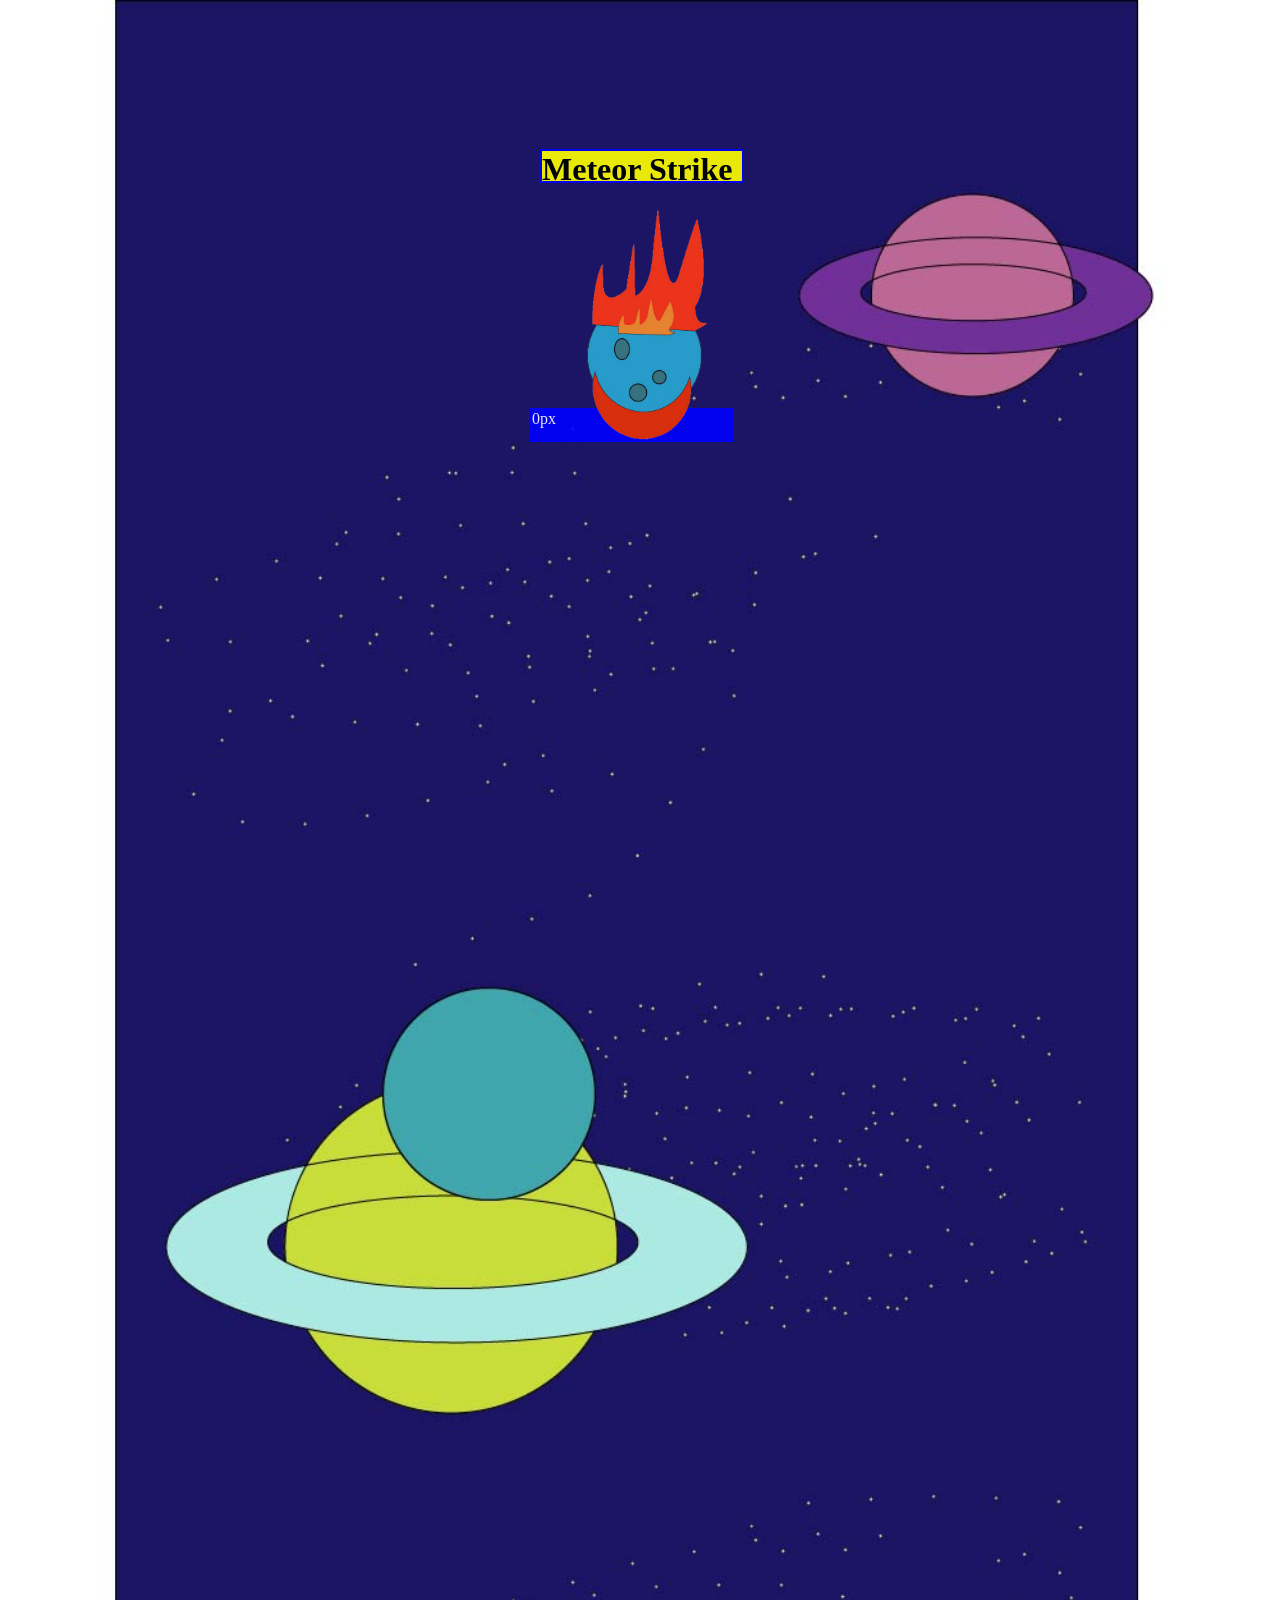
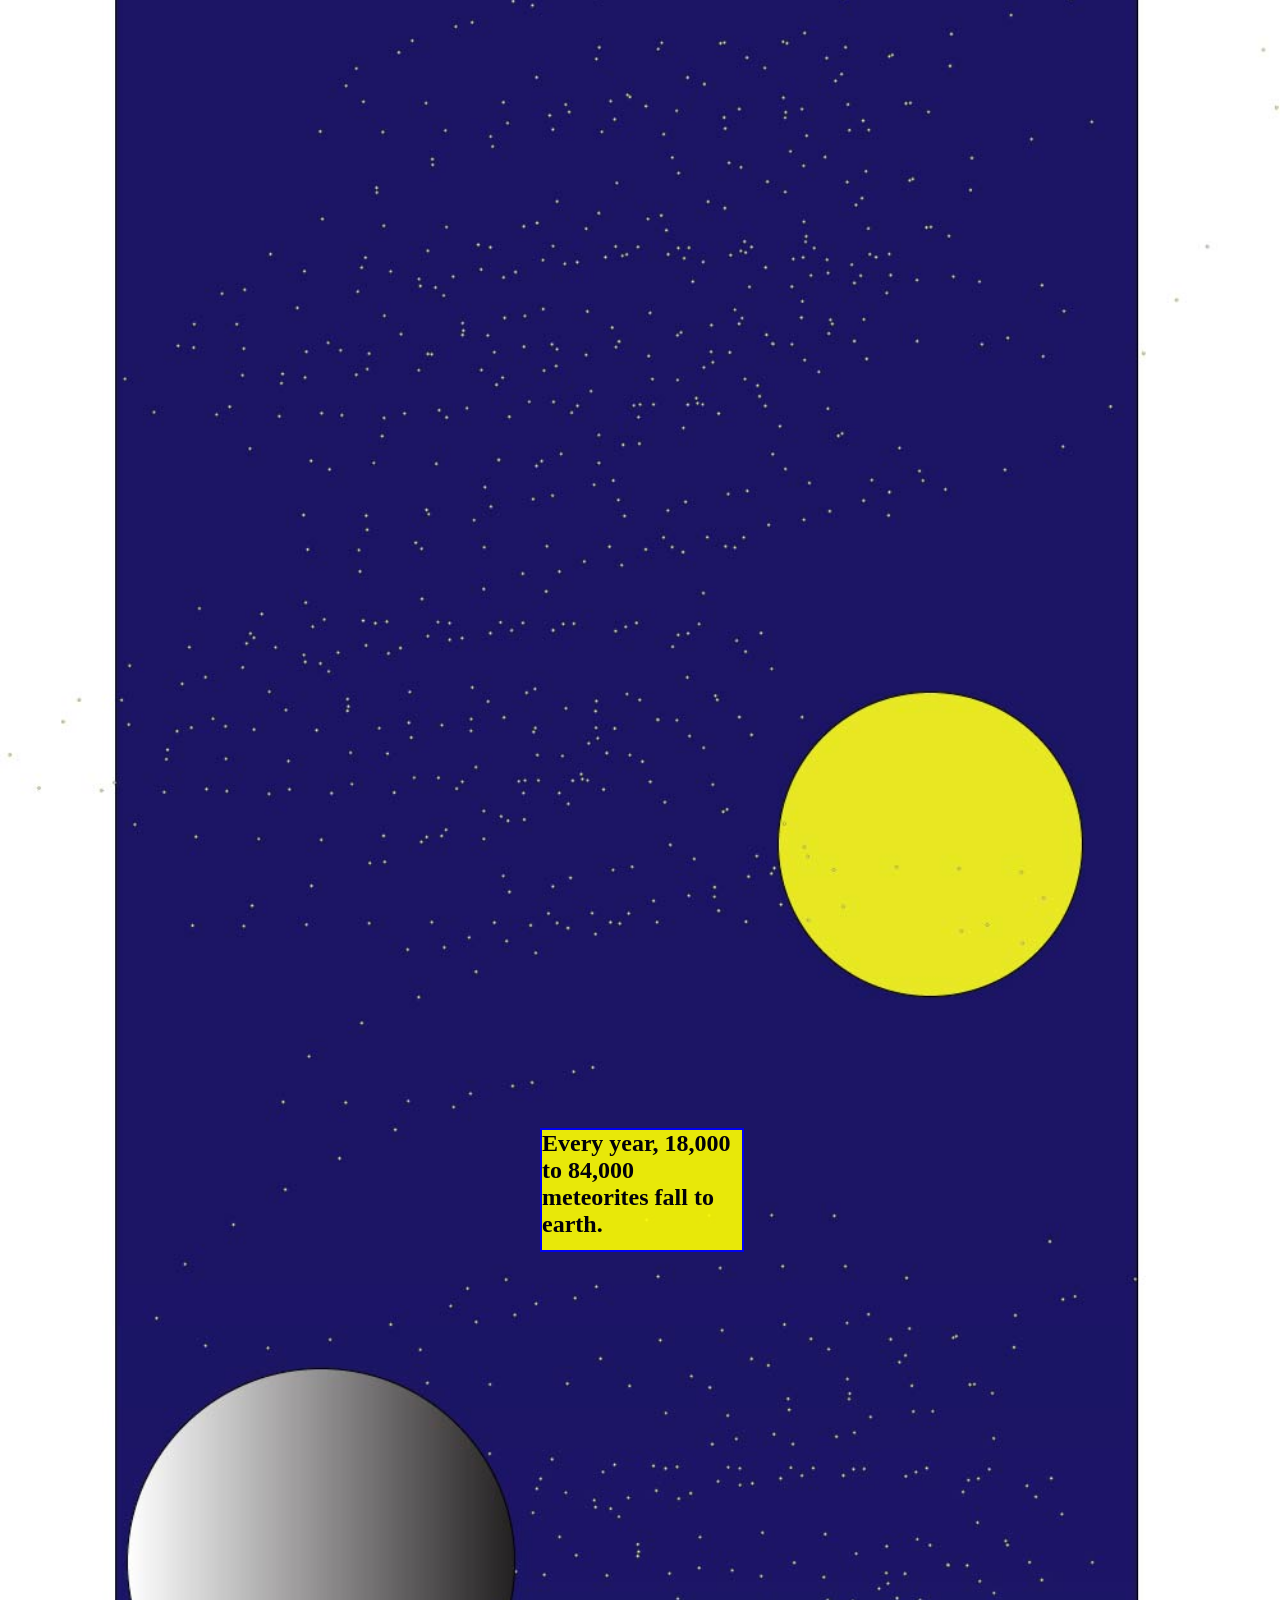
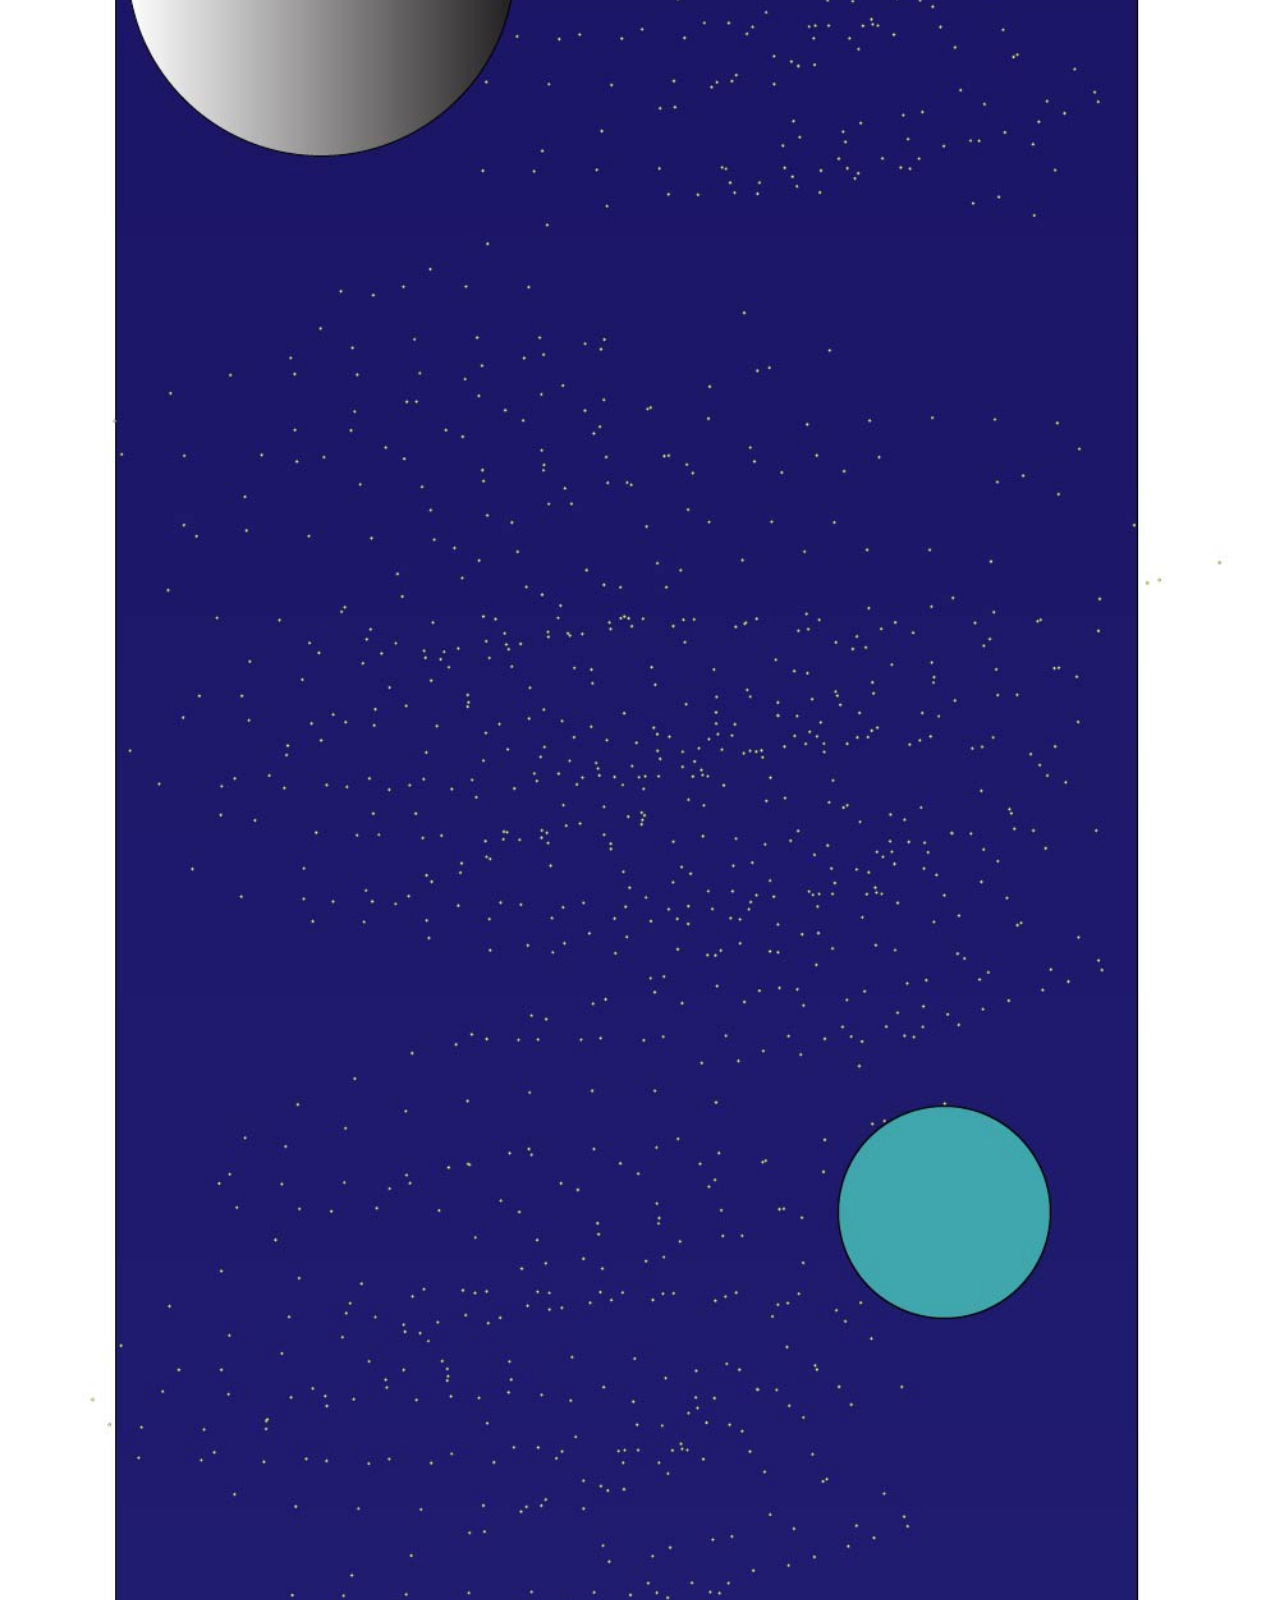
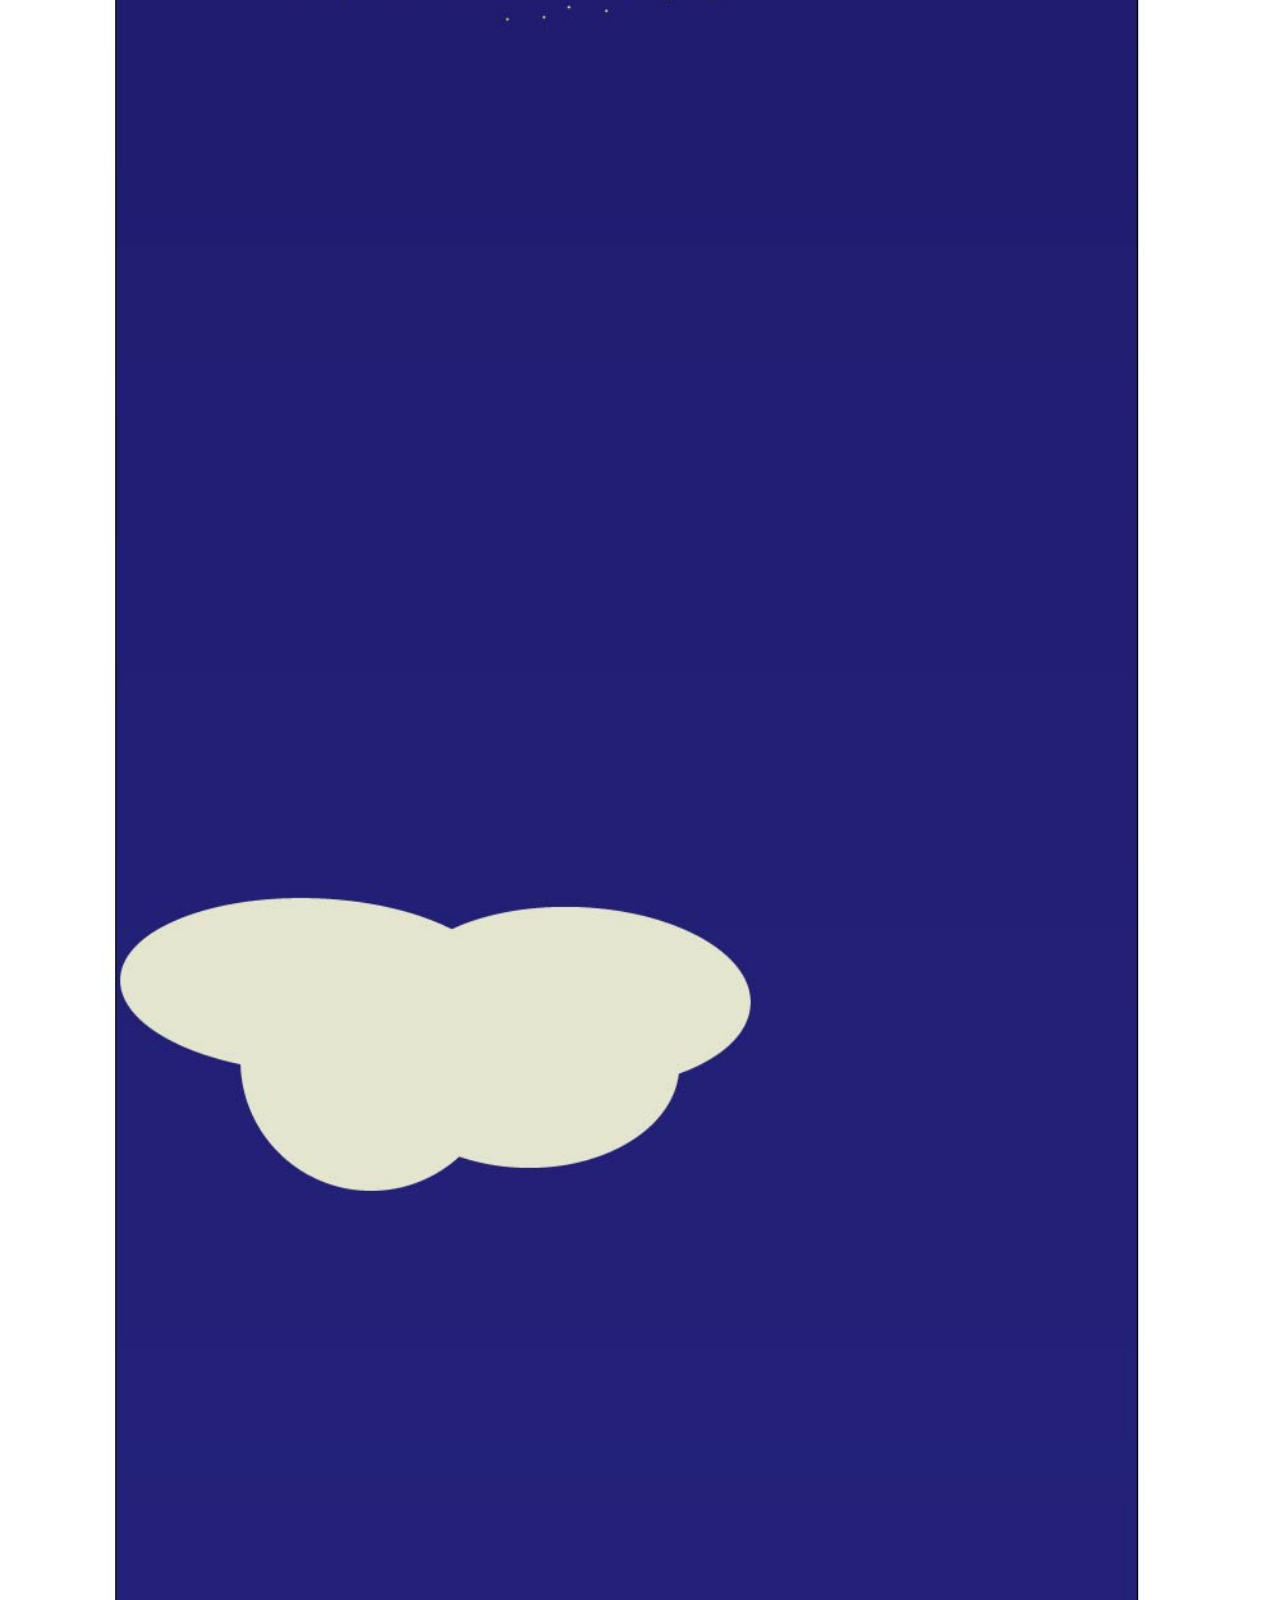
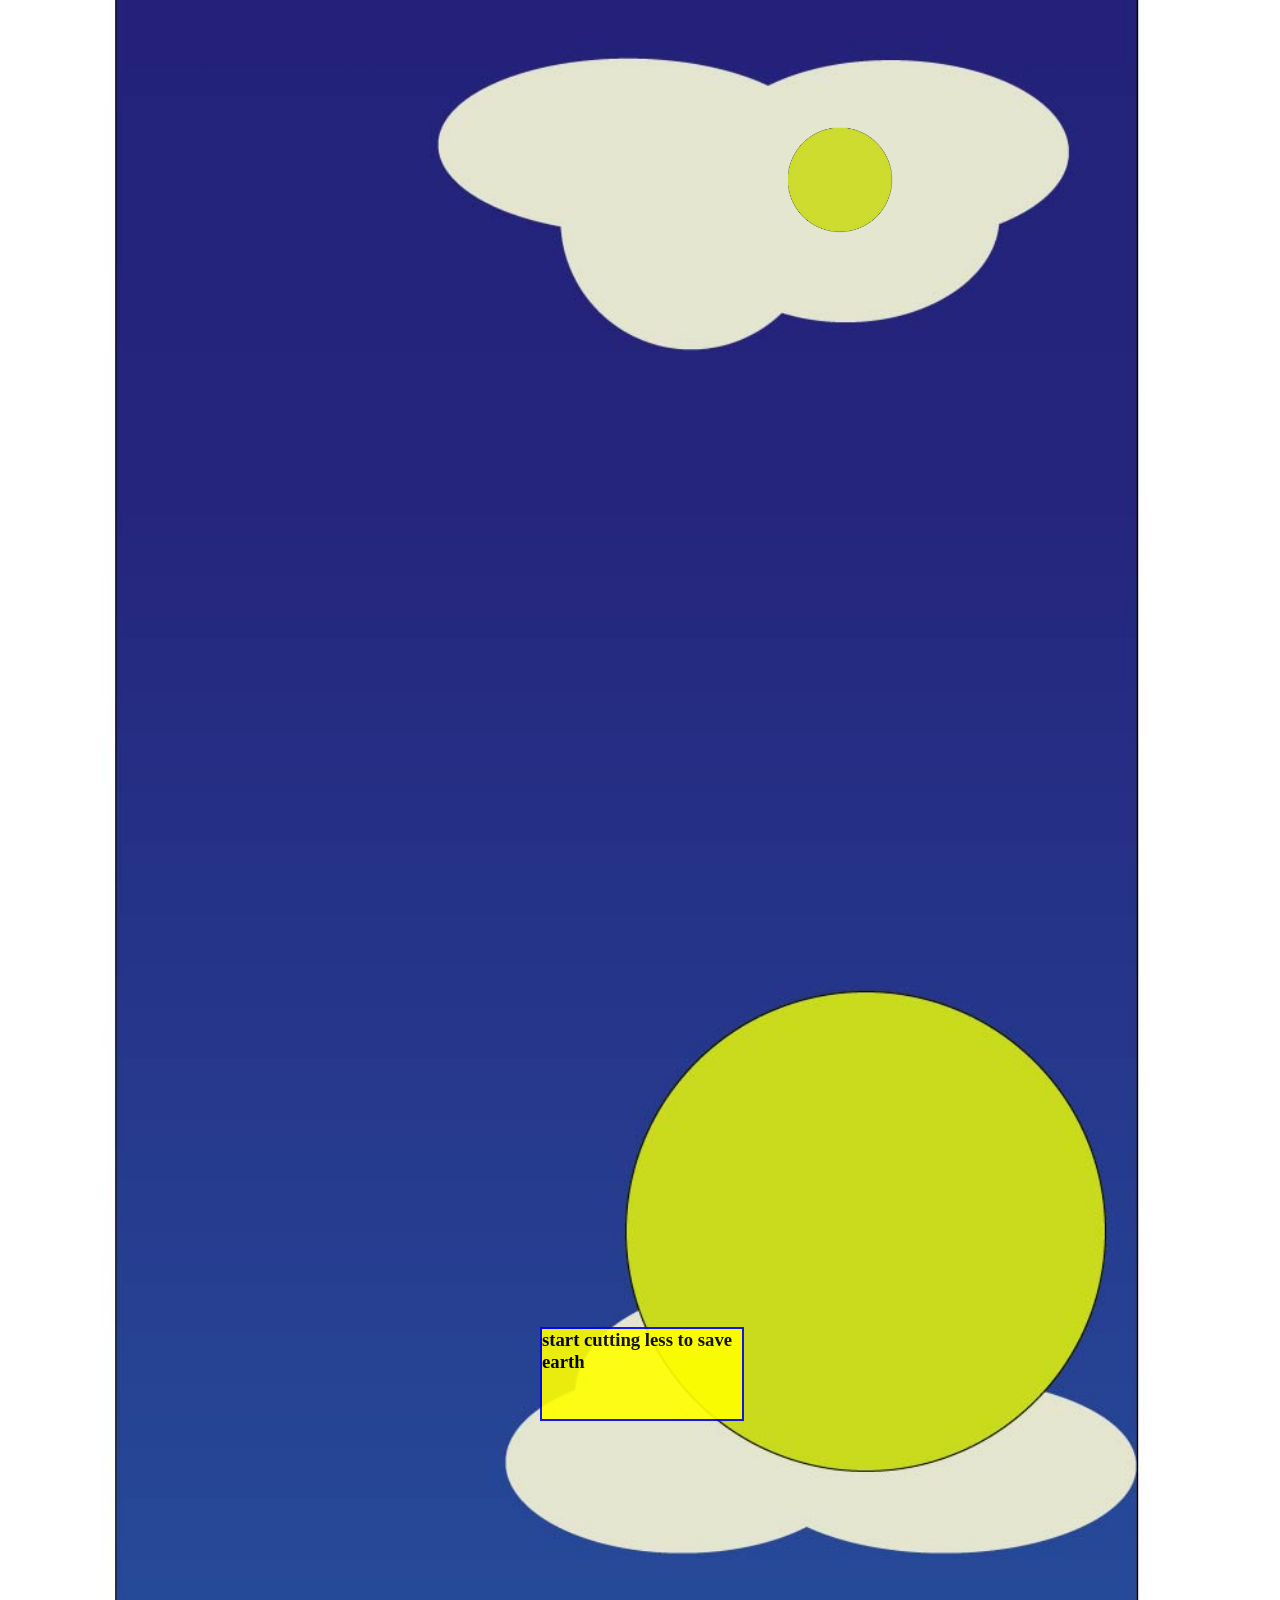
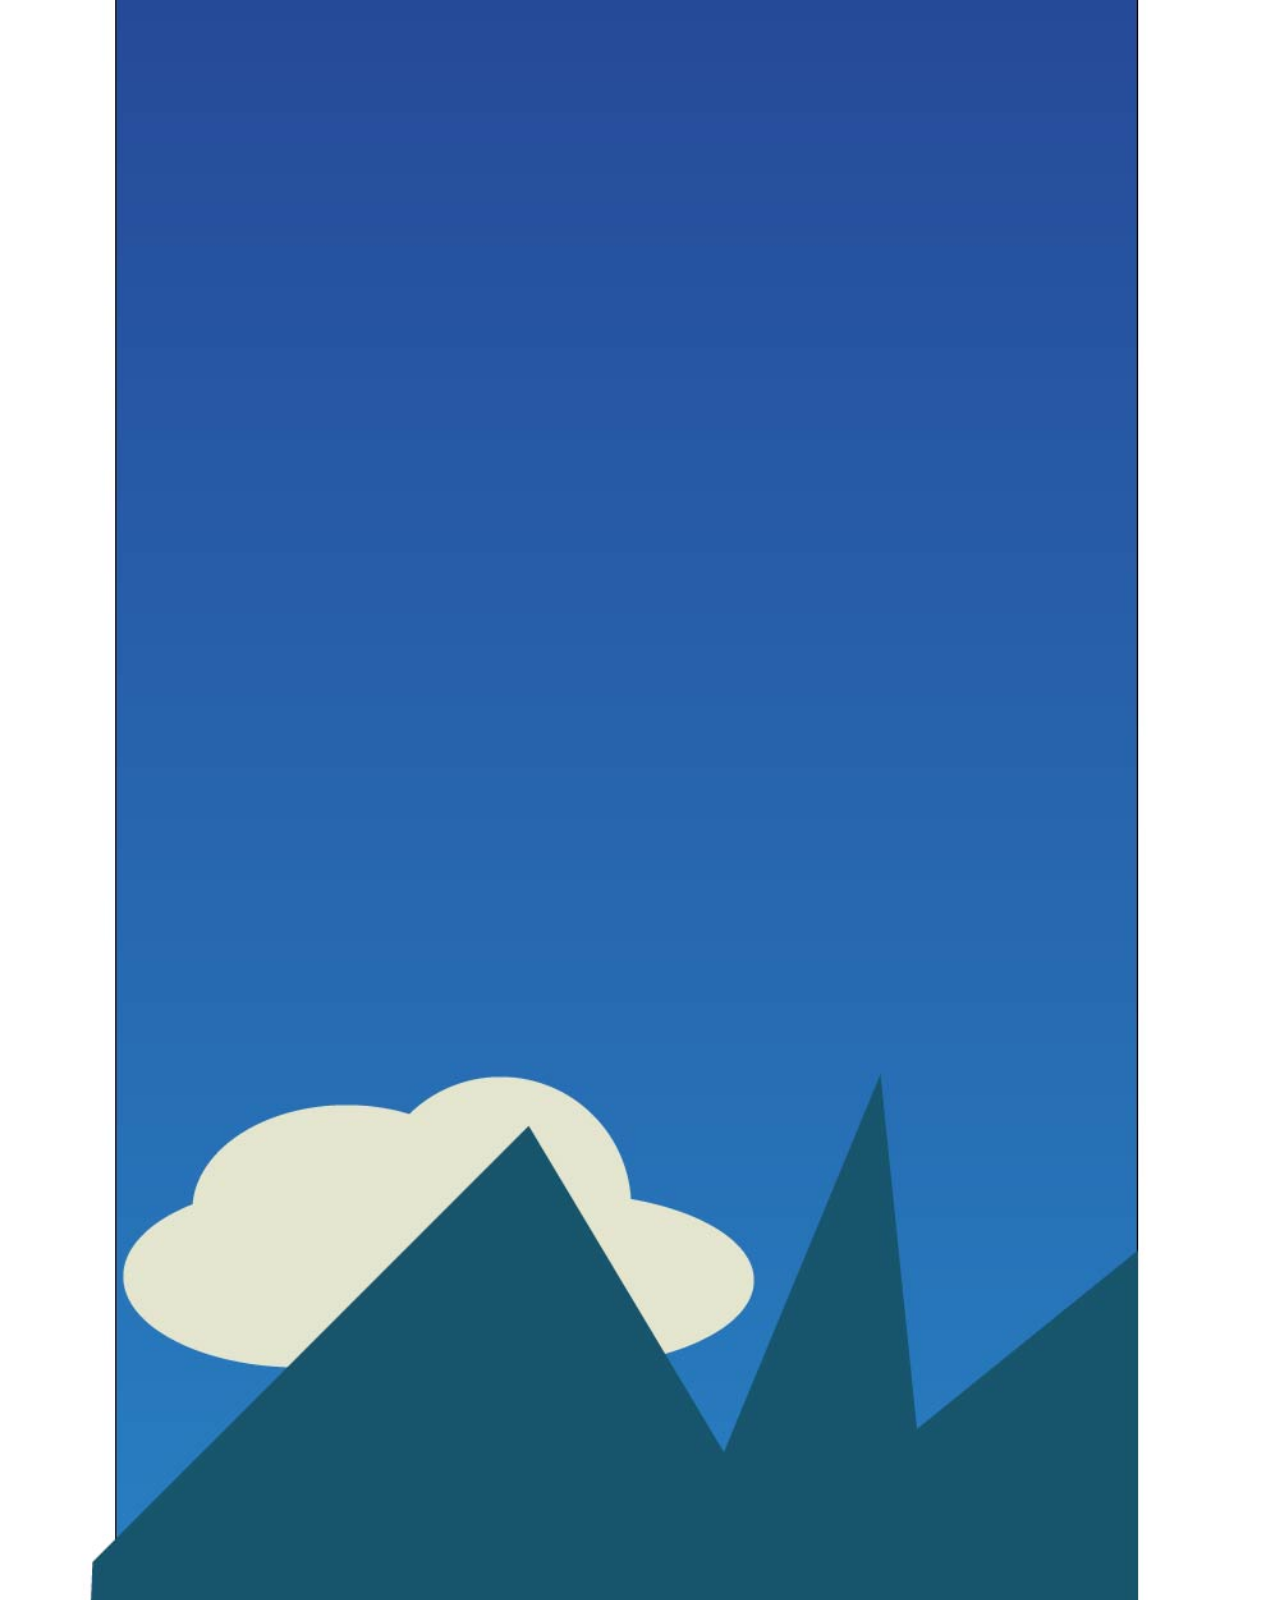
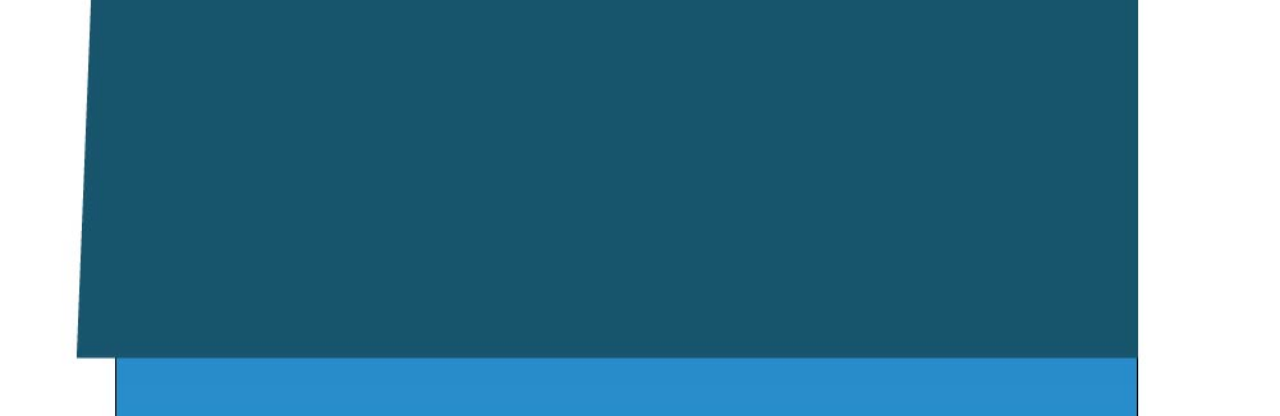
==== index.html @ e29faebb "sdfds sdfsdfdsf" ====
<!DOCTYPE html>
<!--
Created using JS Bin
http://jsbin.com

Copyright (c) 2018 by lanlan48 (http://jsbin.com/texexuq/2/edit)

Released under the MIT license: http://jsbin.mit-license.org
-->
<meta name="robots" content="noindex">
<html>
<head>
<meta name="description" content="demo">
  <meta charset="utf-8">
  <meta name="viewport" content="width=device-width">
  <title>JS Bin</title>
<style id="jsbin-css">
#canvas{
  width:400px;
  height:10000px;
  margin:0 auto;
  position:relative;

}


body{
  background-color: grey;
  background-image: url(background.jpg);
   background-size: cover;
}

#counter{
  border:2px solid blue;
  background-color:blue;
  color:white;
  width:200px;
  height:30px;
  top:123px;
  left:90px;
  position:absolute;
  z-index:-1;
  opacity:0.9;
}

h1{  border:2px solid blue;
     background-color:yellow;
     position:absolute;
     width:200px;
     height:30px;
     top:120px;
     left:100px;
     z-index:-2;
     opacity:0.9;
}

h2{  border:2px solid blue;
     background-color:yellow;
     position:absolute;
     width:200px;
     height:120px;
     top:2700px;
     left:100px;
     z-index:-2;
     opacity:0.9;
}

h3{  border:2px solid blue;
     background-color:yellow;
     position:absolute;
     width:200px;
     height:90px;
     top:7700px;
     left:100px;
     z-index:-2;
     opacity:0.9;
}

#star{

     position:absolute;
     width:200px;
     height:150px;
     top:6500px;
     left:300px;

     opacity:0.9;}


#icon {width:300px;
  position:absolute;
  top:200px;
  left:50px;
}


/* relative, absolute, fixed, static
http://www.barelyfitz.com/screencast/html-training/css/positioning/
http://jsbin.com/yicata/2/
*/
</style>
</head>
<body>

  <div id="canvas">

    <div id="counter">counter</div>

    <h1>Meteor Strike</h1>
    <h2>Every year, 18,000 to 84,000 meteorites fall to earth.</h2>
    <h3>start cutting less to save earth</h3>
    <img src="meteor.png" alt="" id="icon">
    <img src="star.png" alt="" id="star">

  </div>

<script id="jsbin-javascript">
var canvas = document.getElementById("canvas");
var counter = document.getElementById("counter");
var icon = document.getElementById("icon");

window.onscroll = function(){


  var y = window.pageYOffset;

  console.log(y);

  counter.style.top = 400 + y * .97 + "px";

  counter.innerHTML = y + "px";

  if (y > 2000) {
    counter.style.backgroundColor = "green";
  }else{
    counter.style.backgroundColor = "blue";}

    icon.style.top = 200 + y  + "px";

  if(y < 2000){

      icon.src="meteor.png";

  }


  else if(y < 9300){

      icon.src="second.png";

  }



  else{

  icon.src="three.png";
 }

};
</script>
</body>
</html>
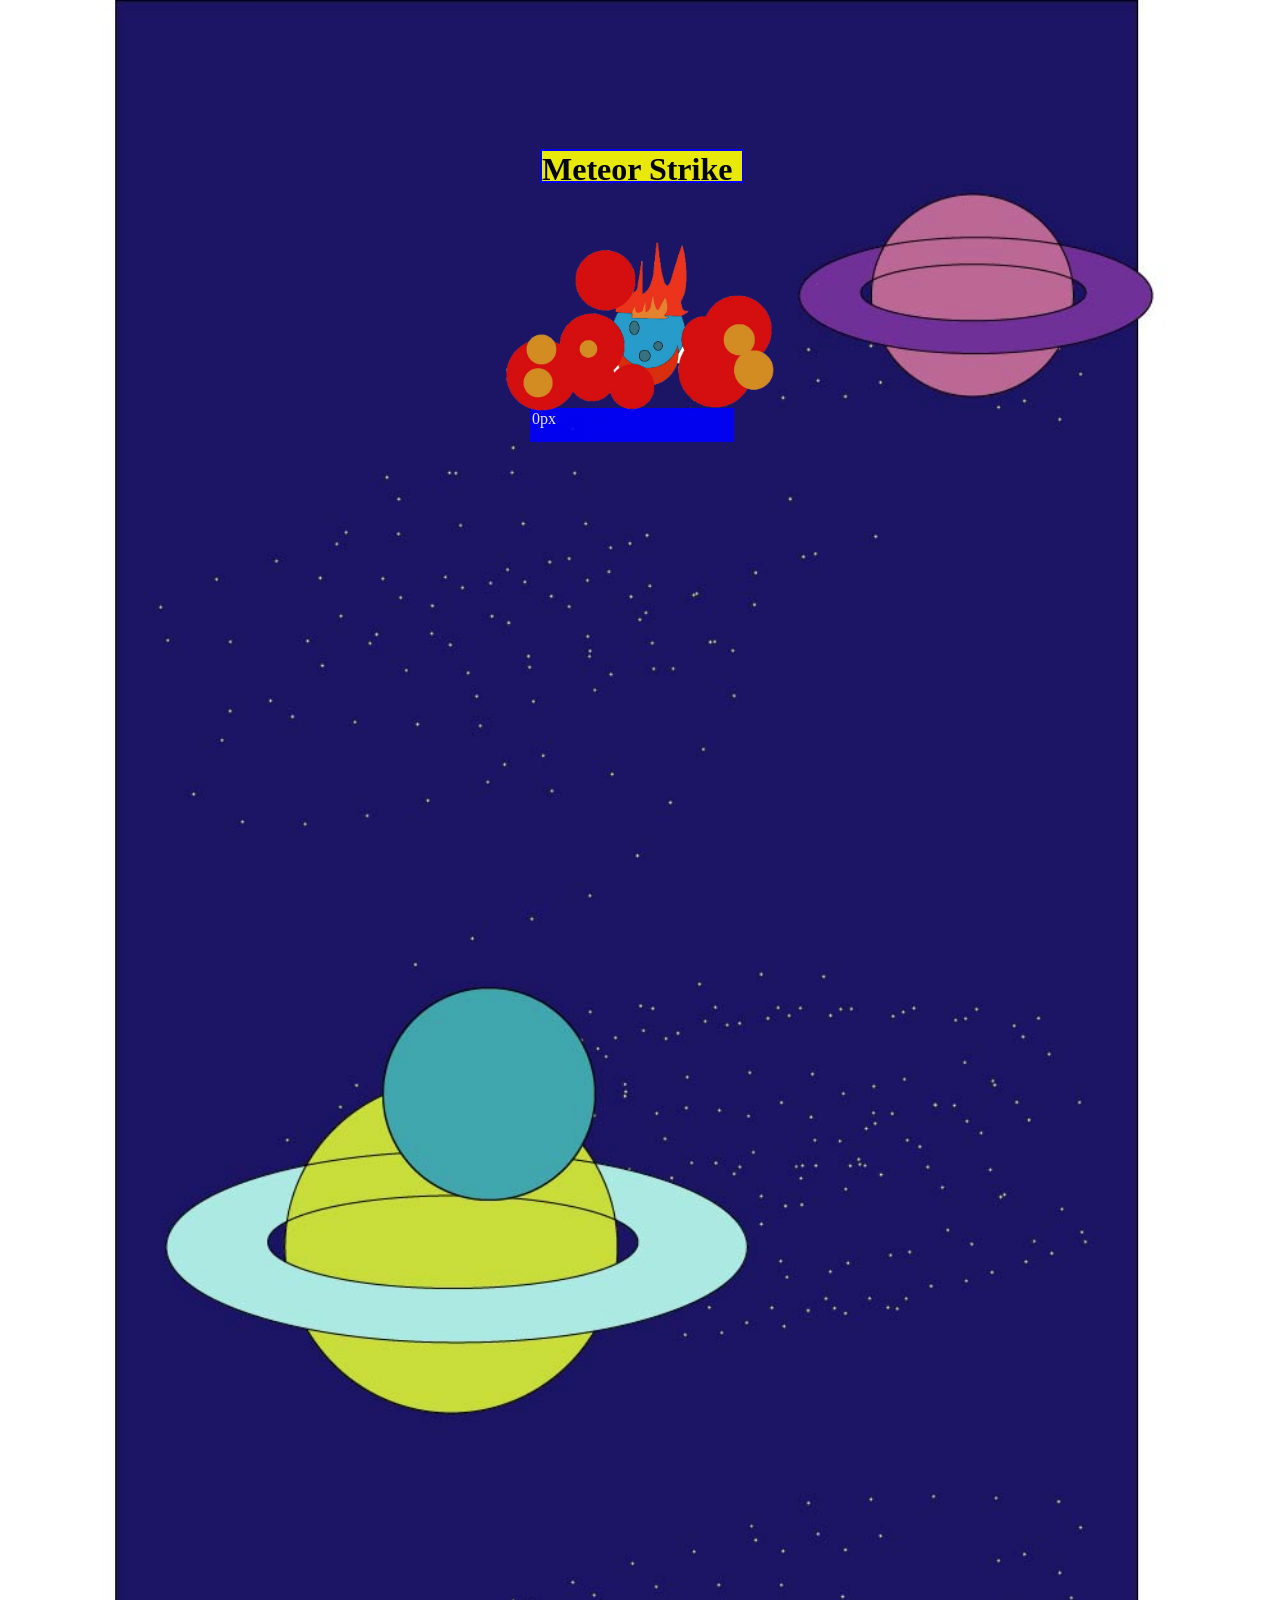
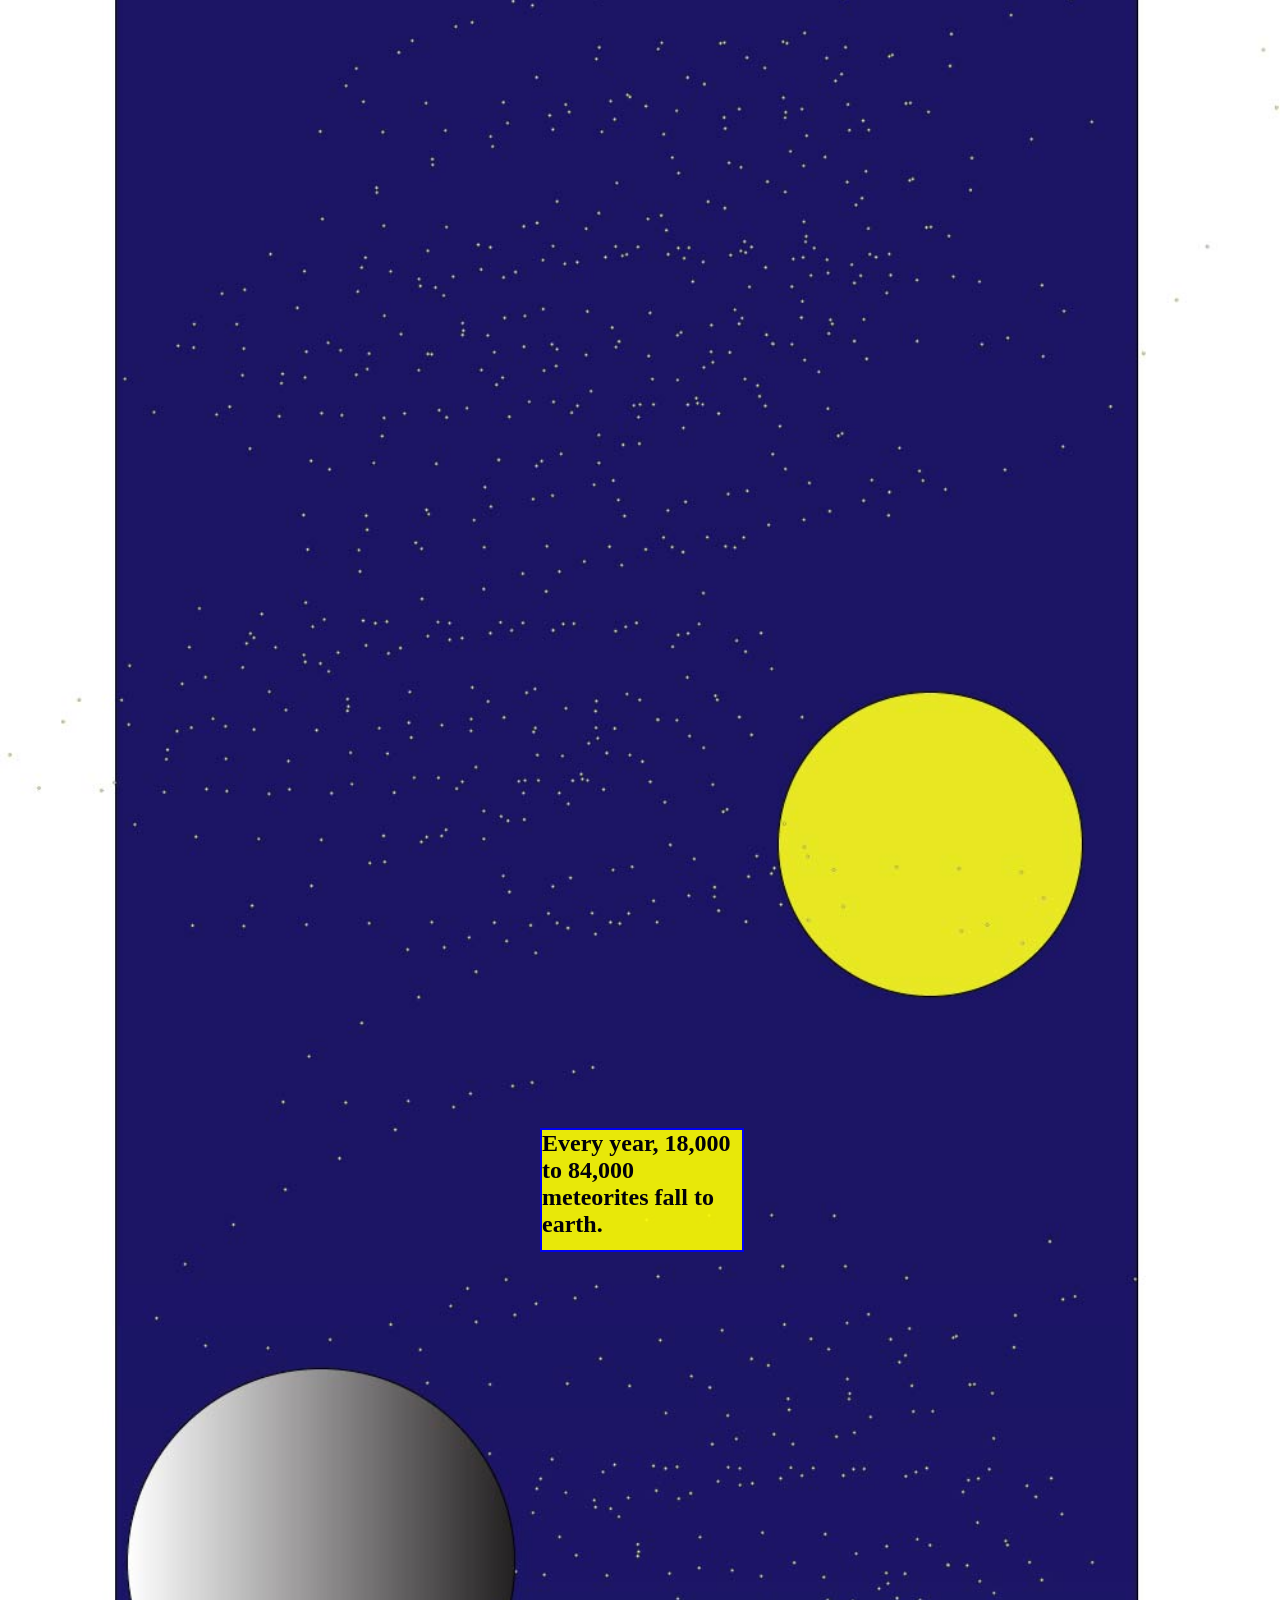
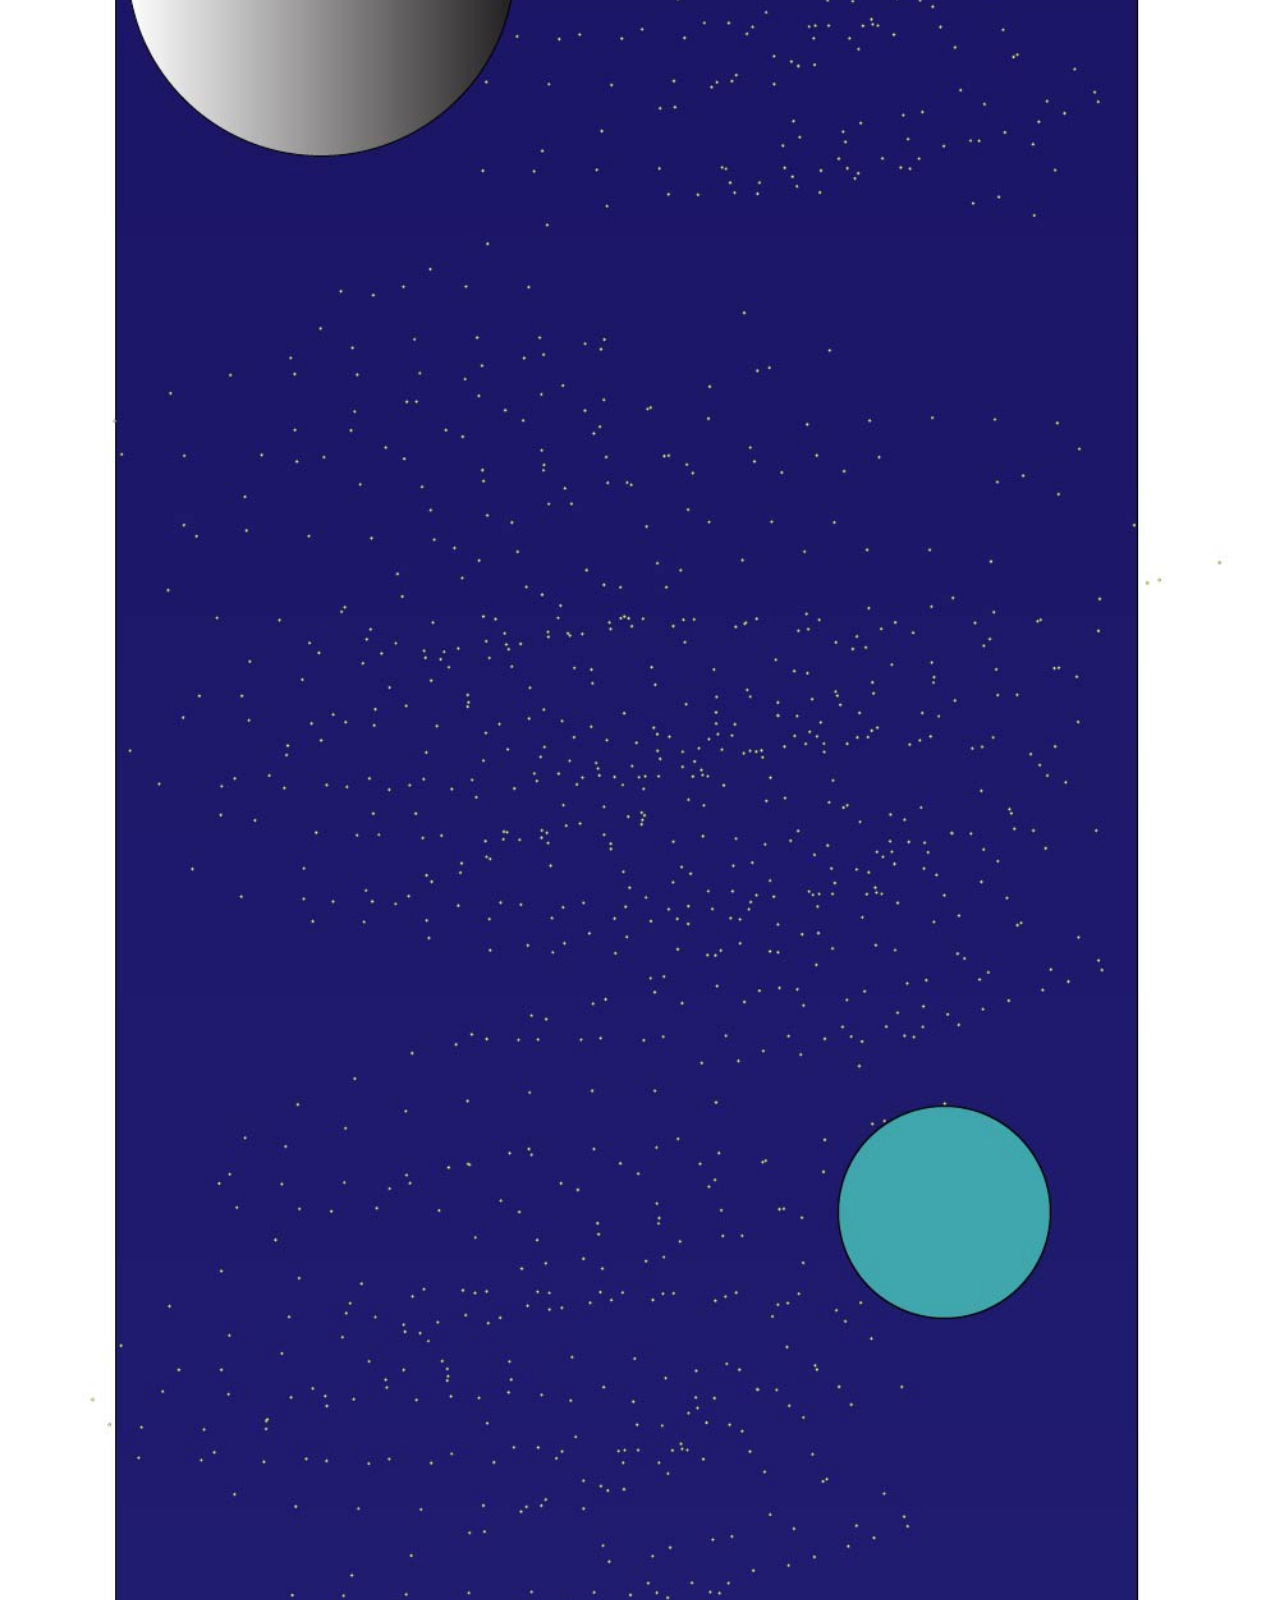
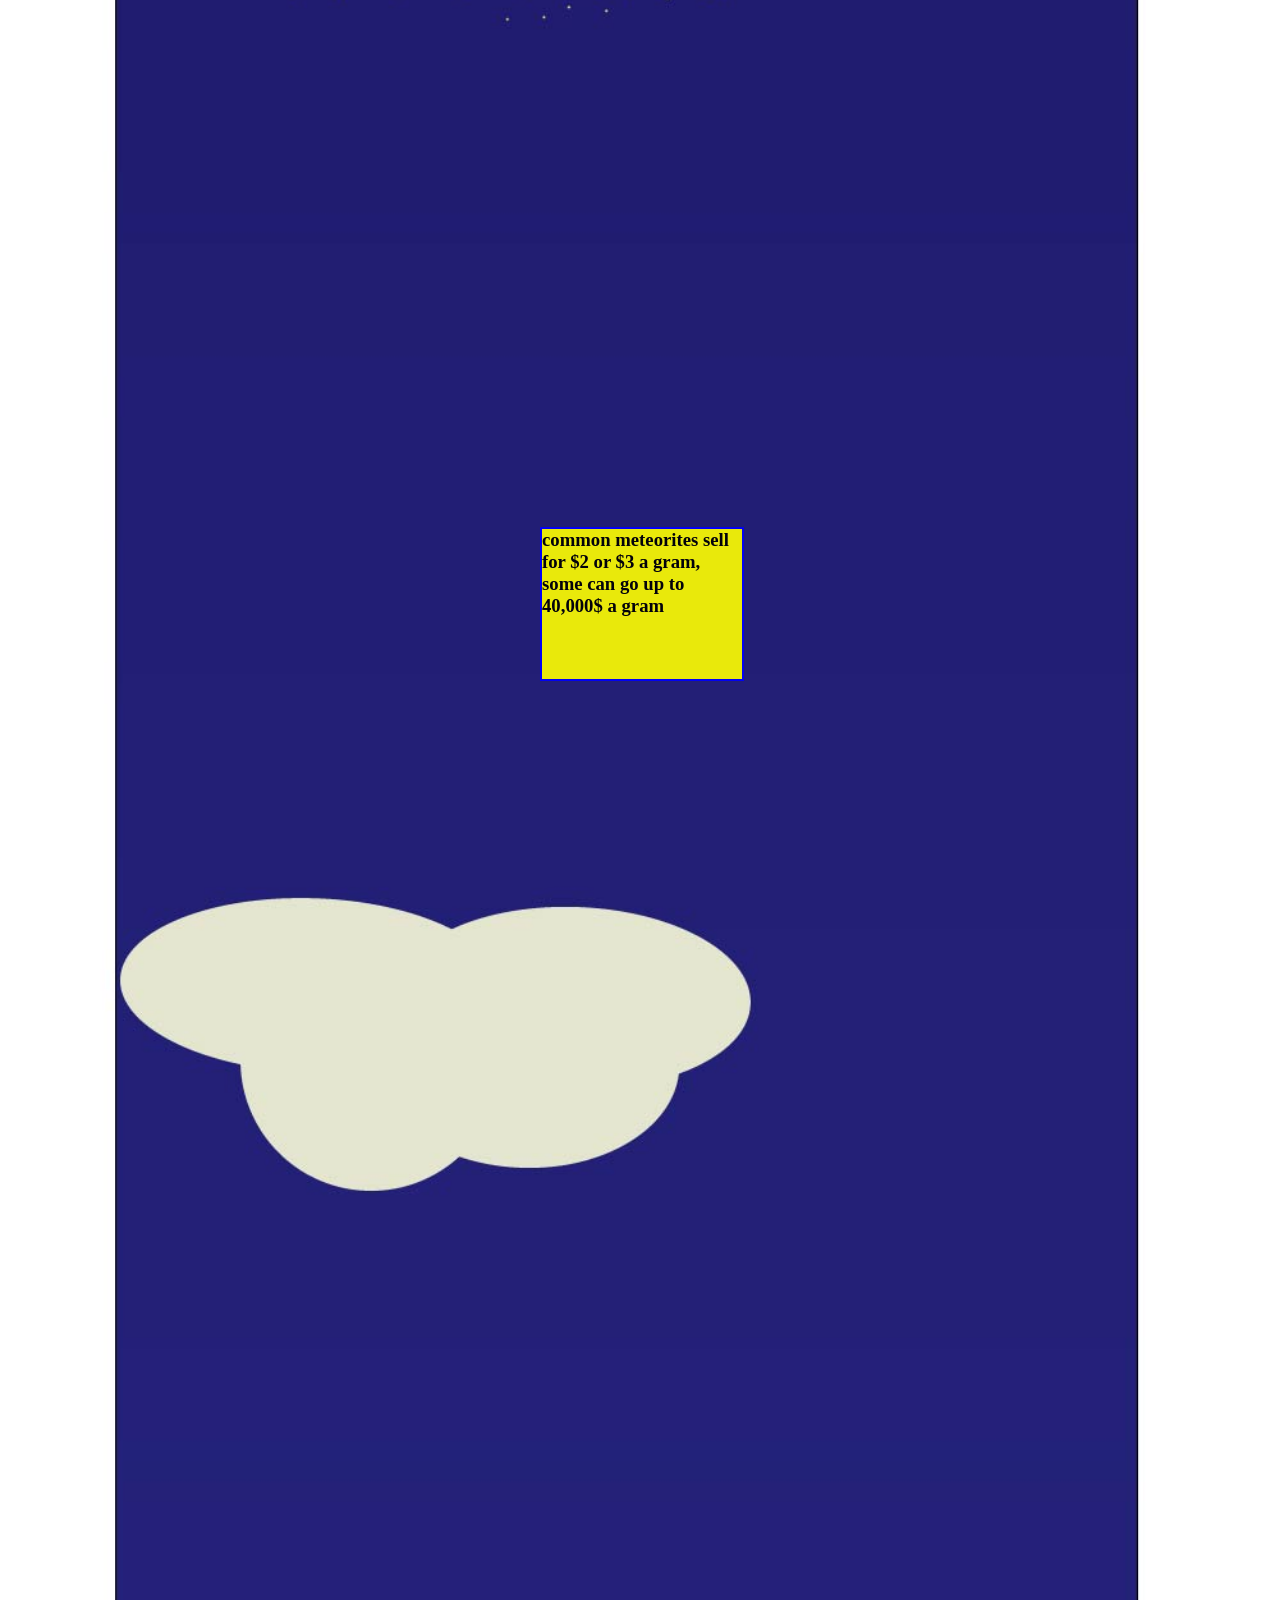
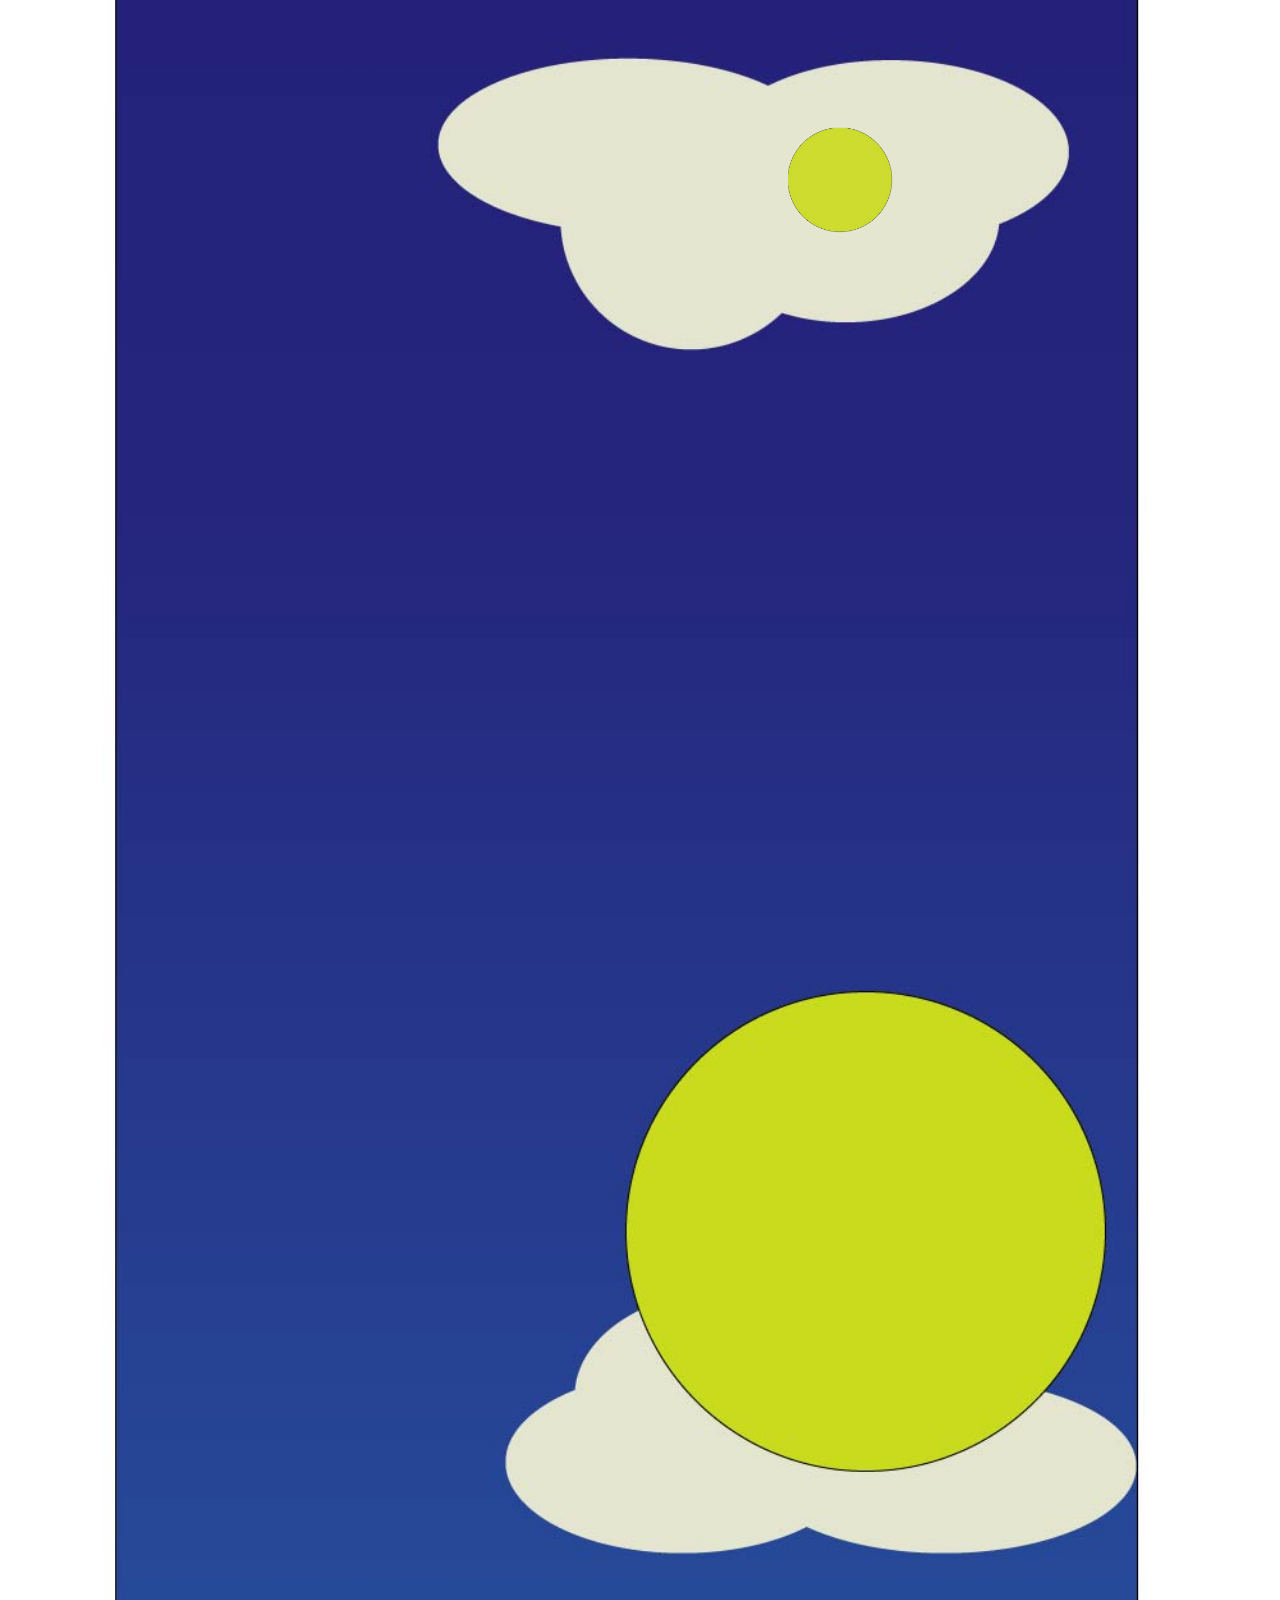
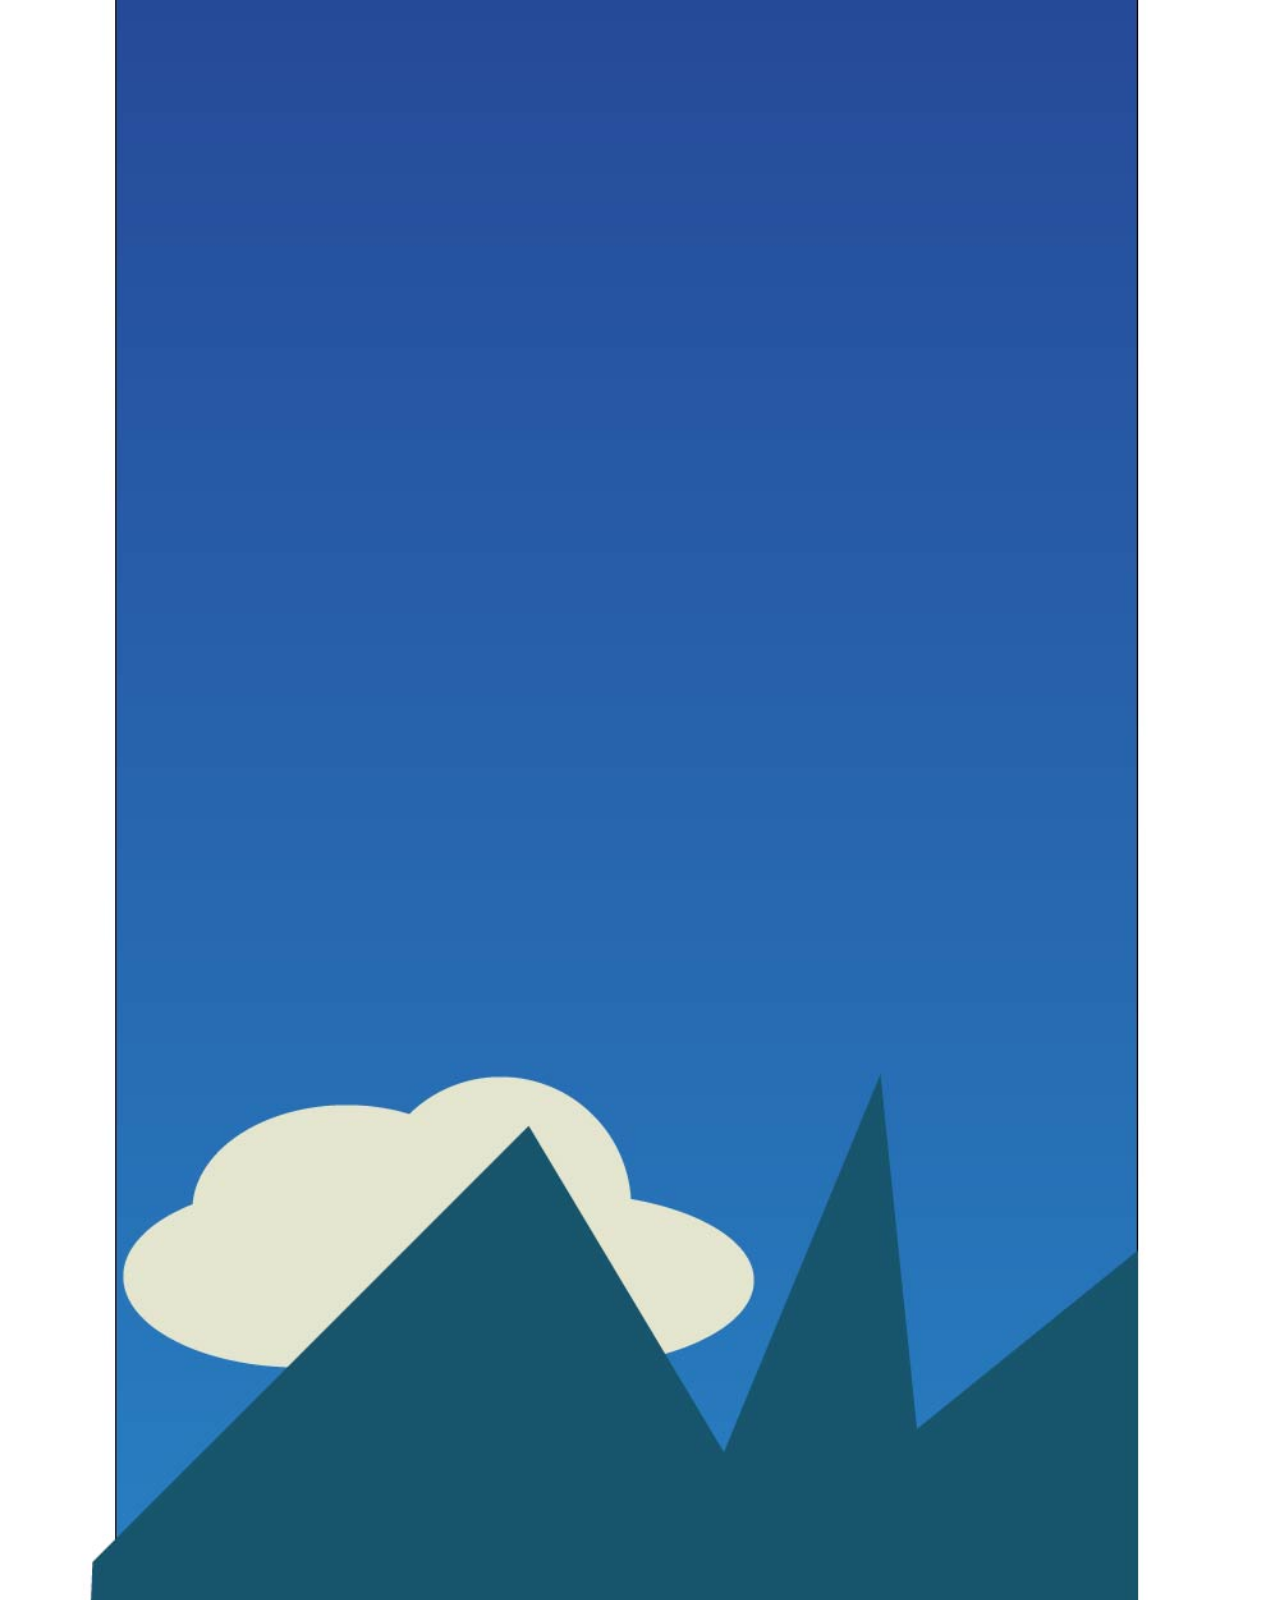
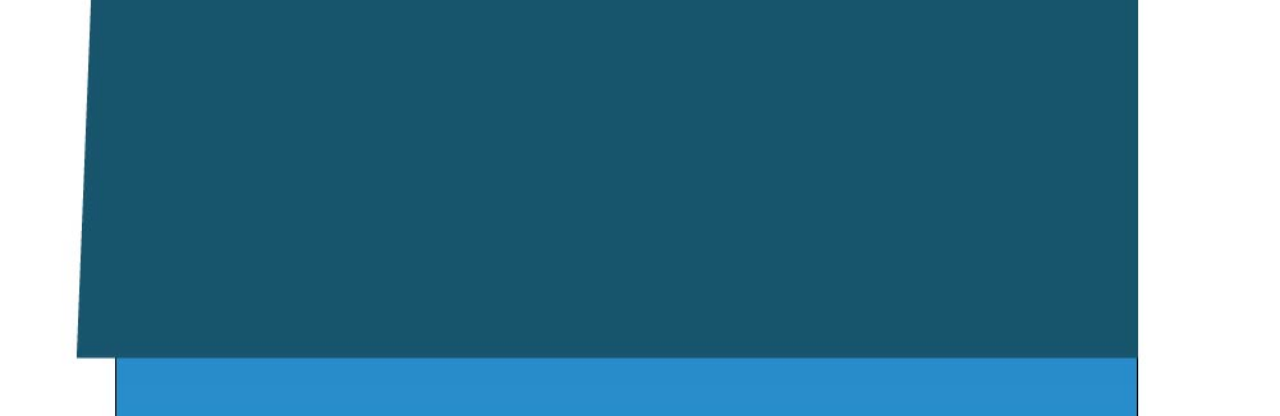
==== commit 87cdac51: "final?" ====
--- a/index.html
+++ b/index.html
@@ -1,19 +1,12 @@
 <!DOCTYPE html>
-<!--
-Created using JS Bin
-http://jsbin.com
 
-Copyright (c) 2018 by lanlan48 (http://jsbin.com/texexuq/2/edit)
-
-Released under the MIT license: http://jsbin.mit-license.org
--->
 <meta name="robots" content="noindex">
 <html>
 <head>
 <meta name="description" content="demo">
   <meta charset="utf-8">
   <meta name="viewport" content="width=device-width">
-  <title>JS Bin</title>
+  <title>LongScrolling Page</title>
 <style id="jsbin-css">
 #canvas{
   width:400px;
@@ -69,8 +62,8 @@
      background-color:yellow;
      position:absolute;
      width:200px;
-     height:90px;
-     top:7700px;
+     height:150px;
+     top:5300px;
      left:100px;
      z-index:-2;
      opacity:0.9;
@@ -108,7 +101,7 @@
 
     <h1>Meteor Strike</h1>
     <h2>Every year, 18,000 to 84,000 meteorites fall to earth.</h2>
-    <h3>start cutting less to save earth</h3>
+    <h3>common meteorites sell for $2 or $3 a gram, some can go up to 40,000$ a gram</h3>
     <img src="meteor.png" alt="" id="icon">
     <img src="star.png" alt="" id="star">
 
@@ -144,7 +137,7 @@
   }
 
 
-  else if(y < 9300){
+  else if(y < 9000){
 
       icon.src="second.png";
 
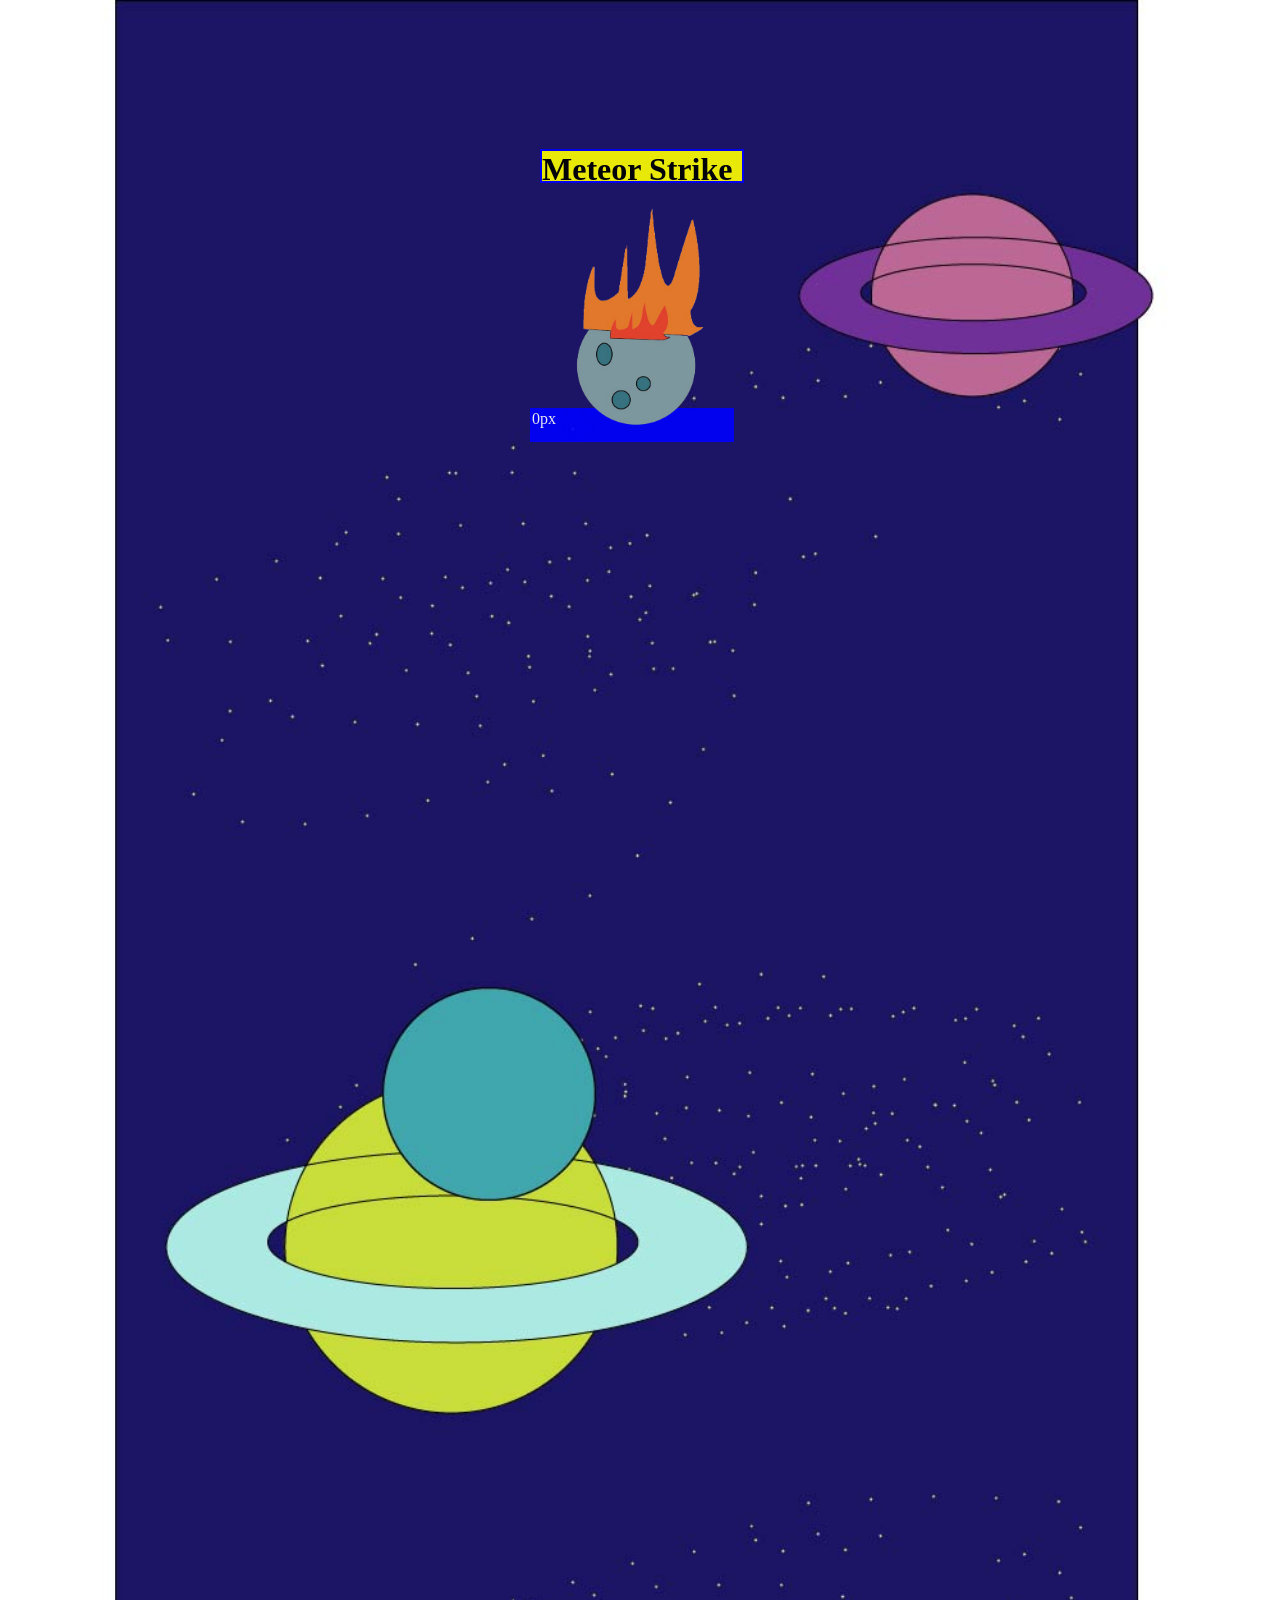
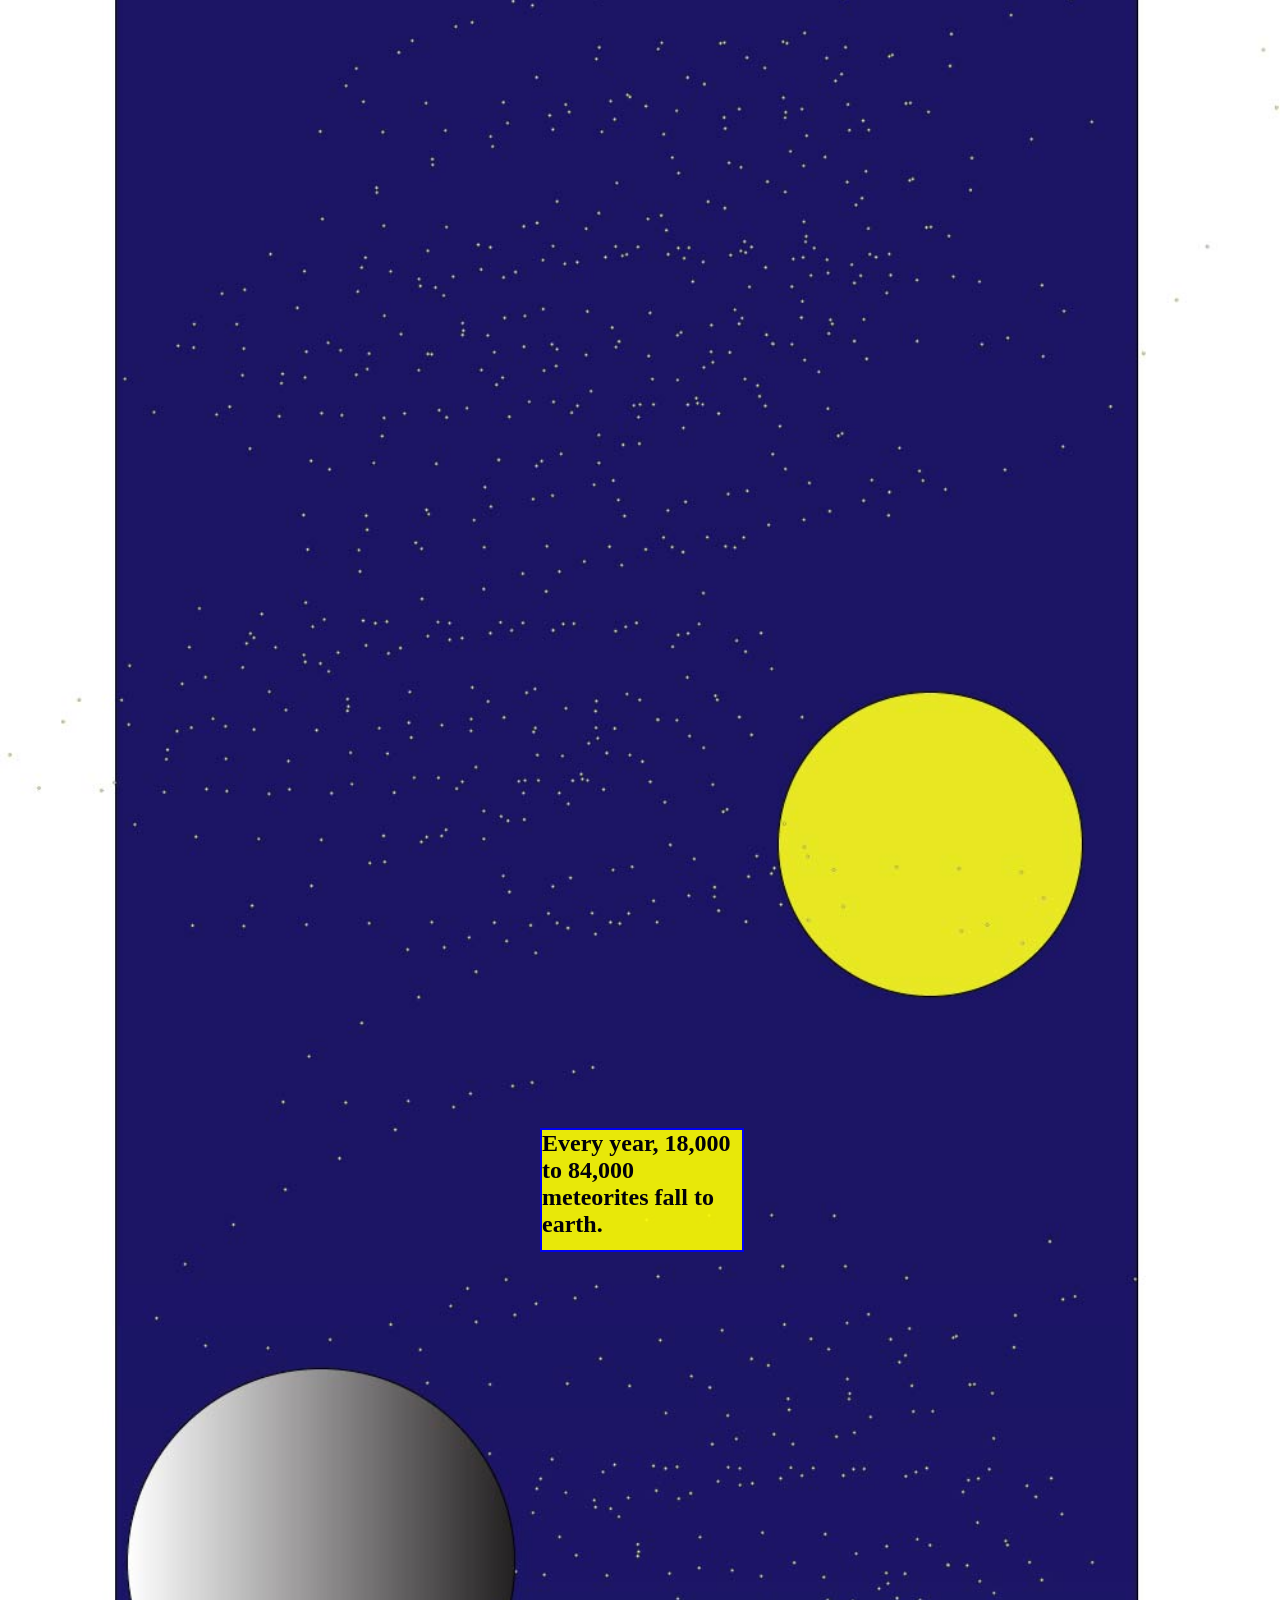
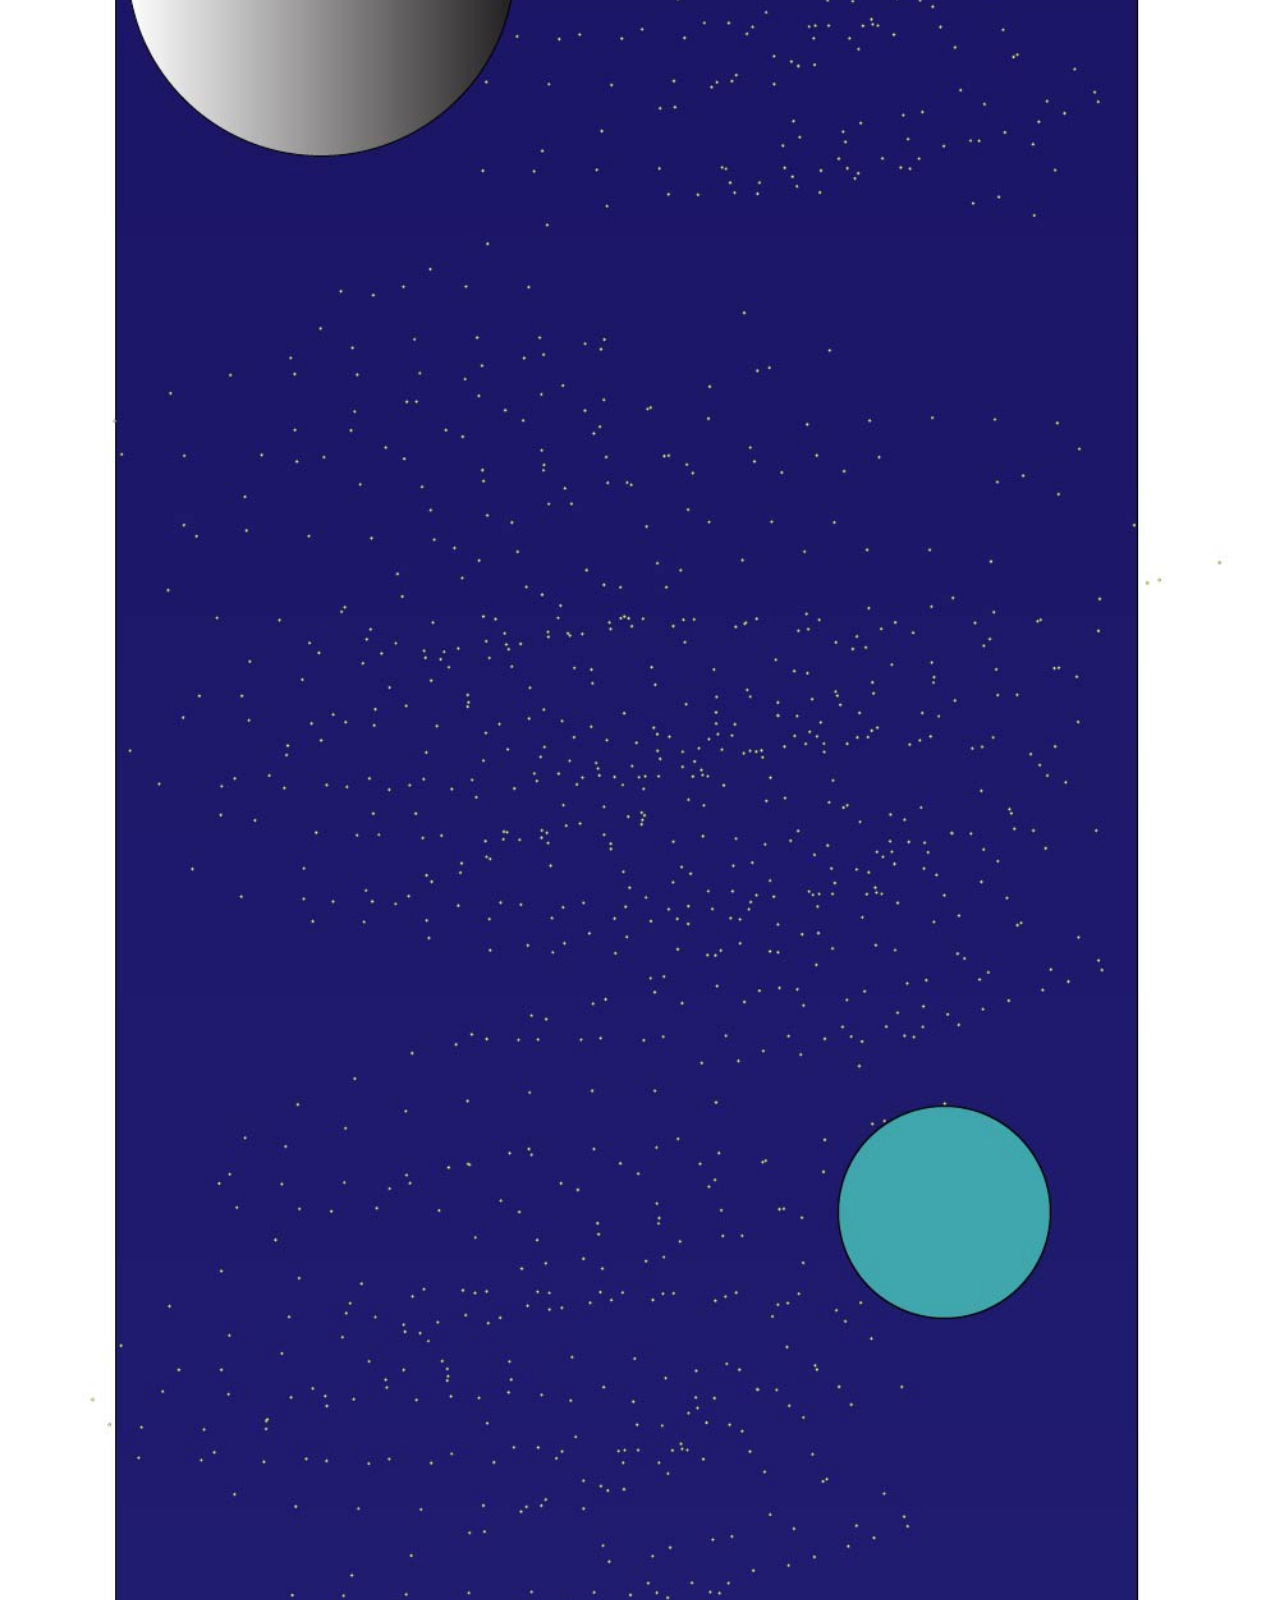
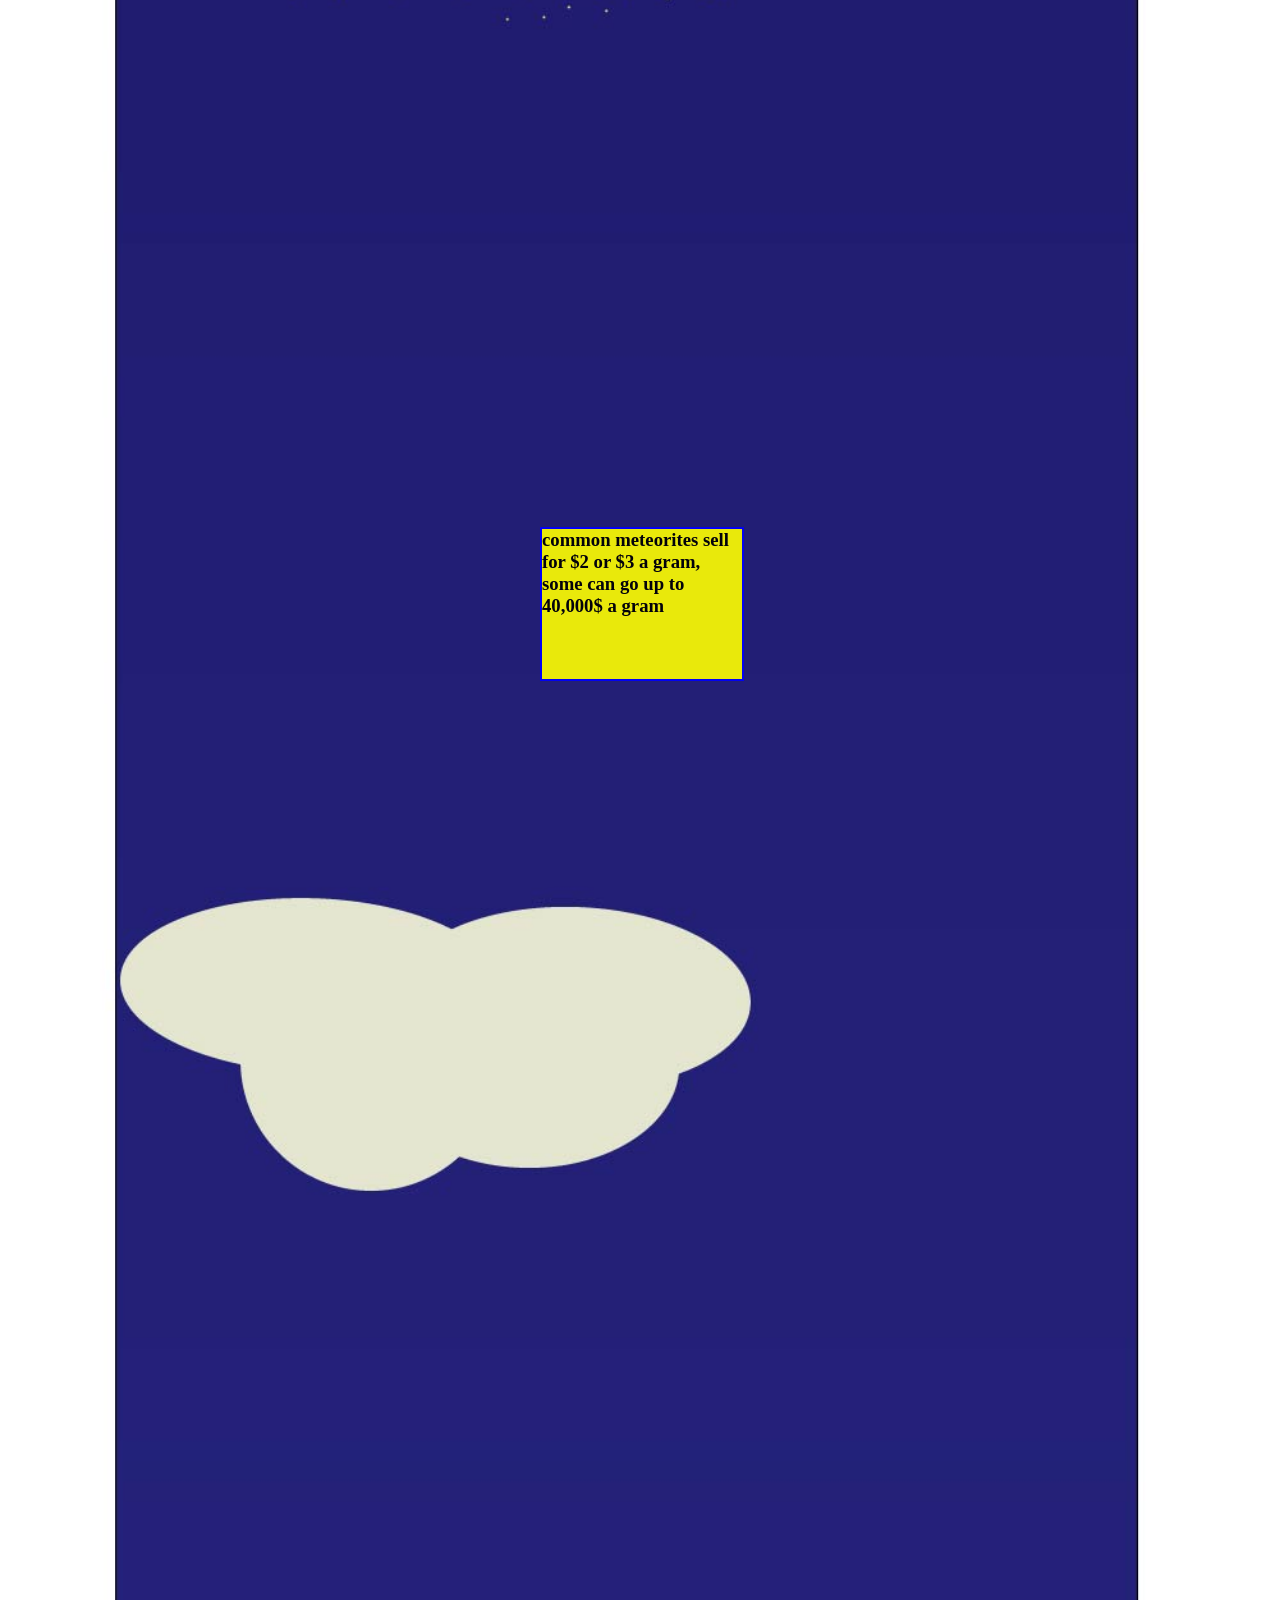
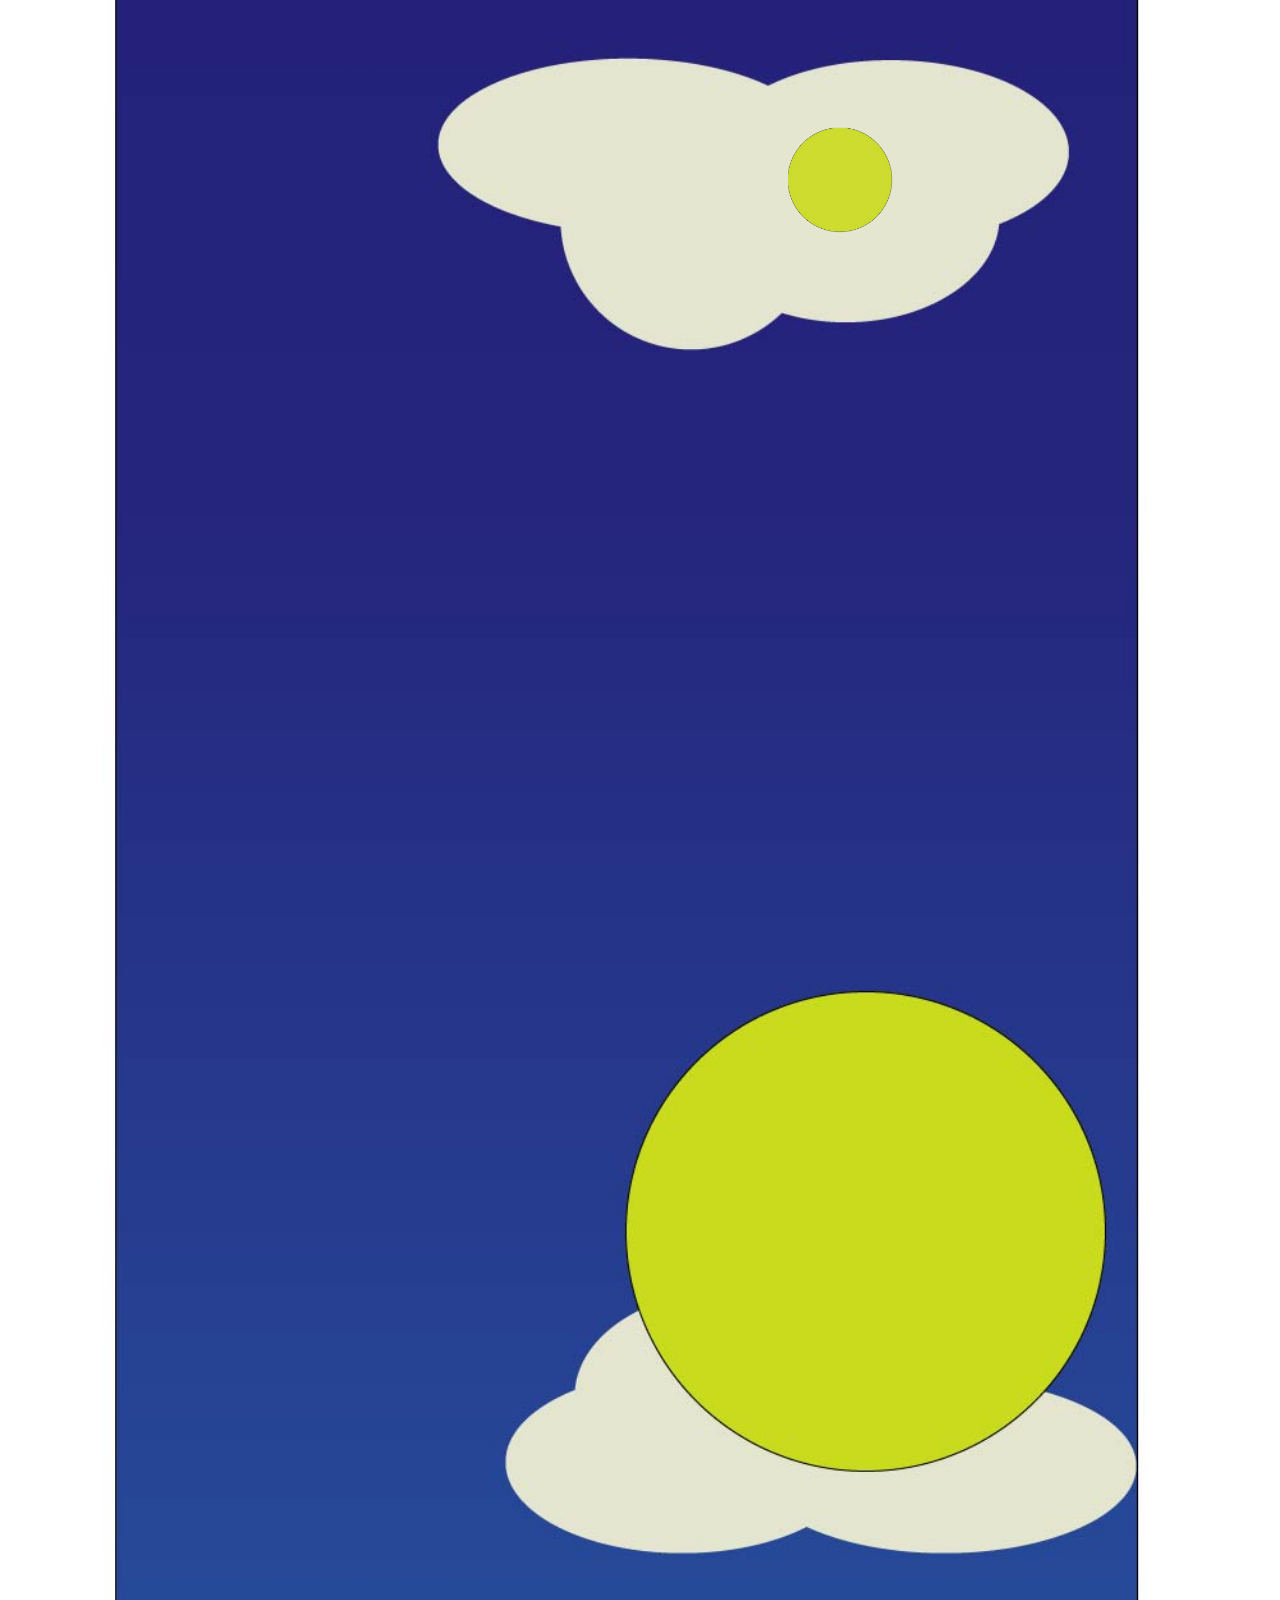
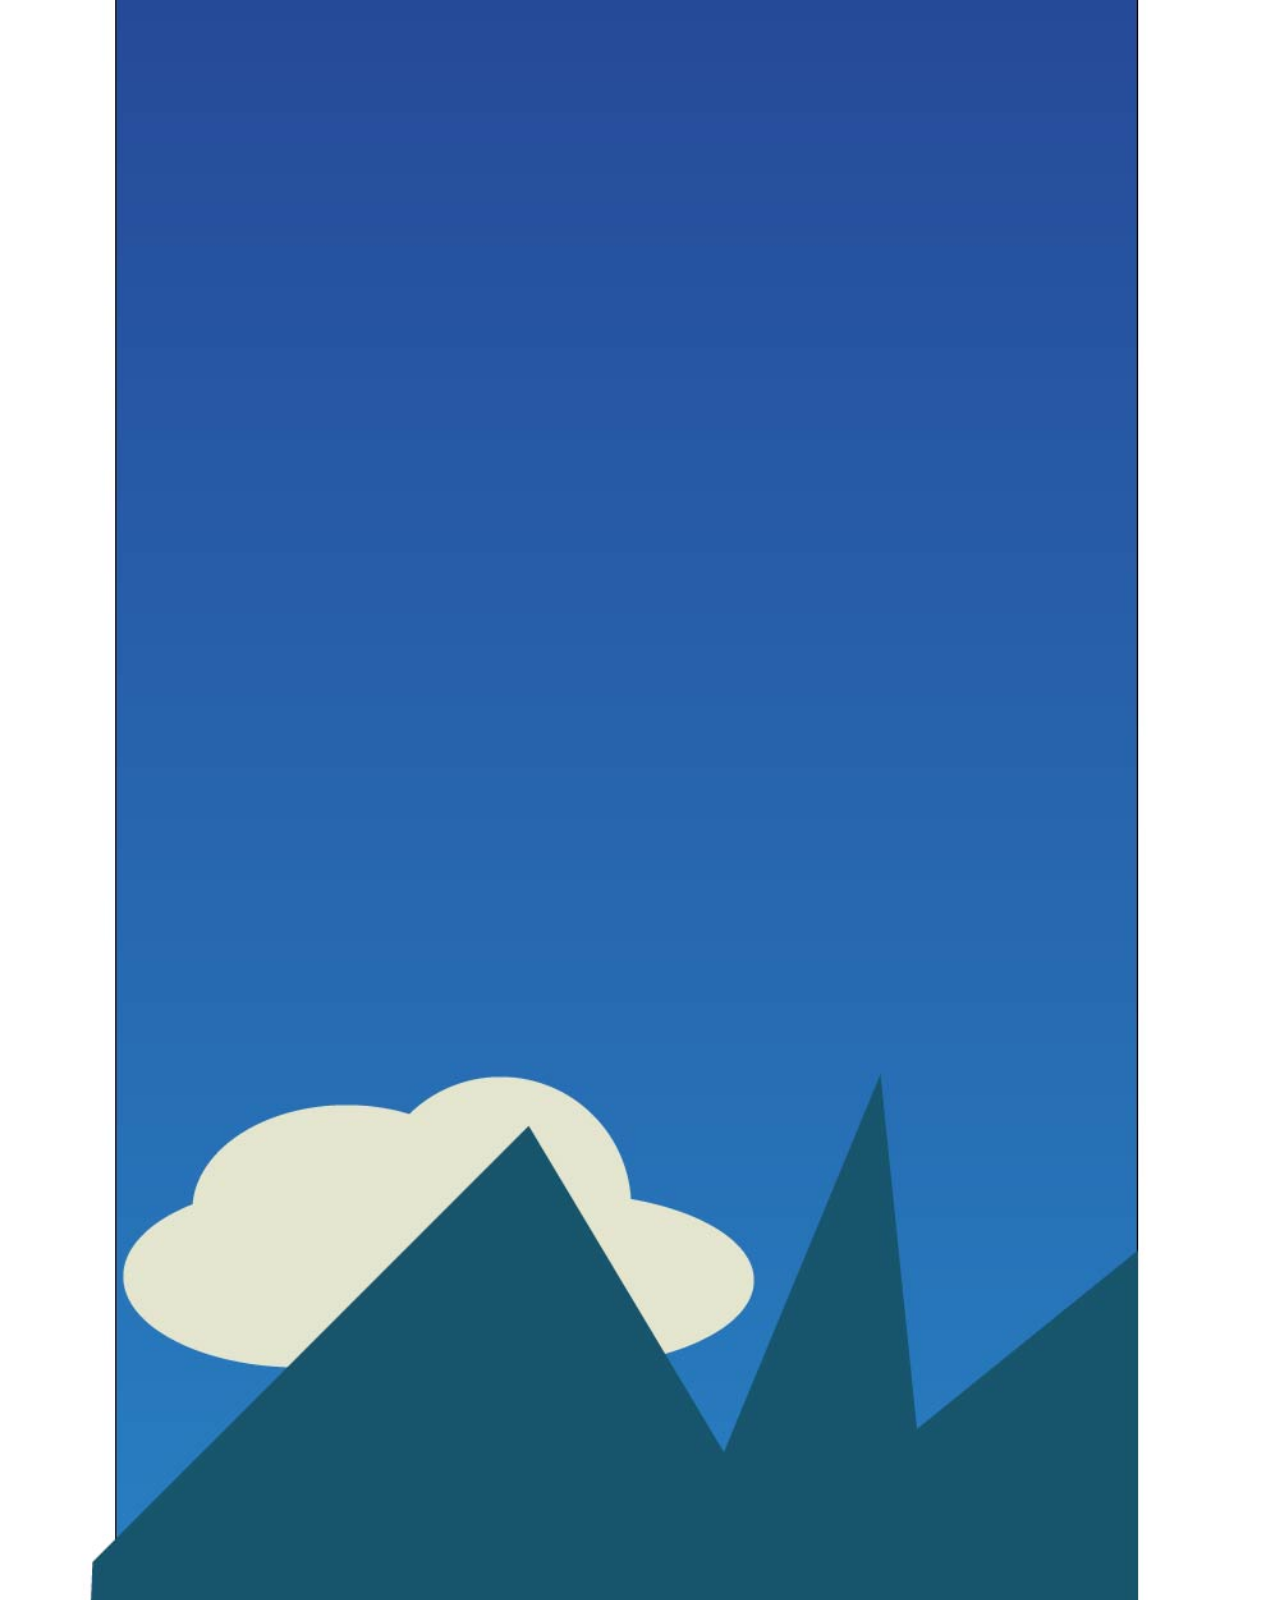
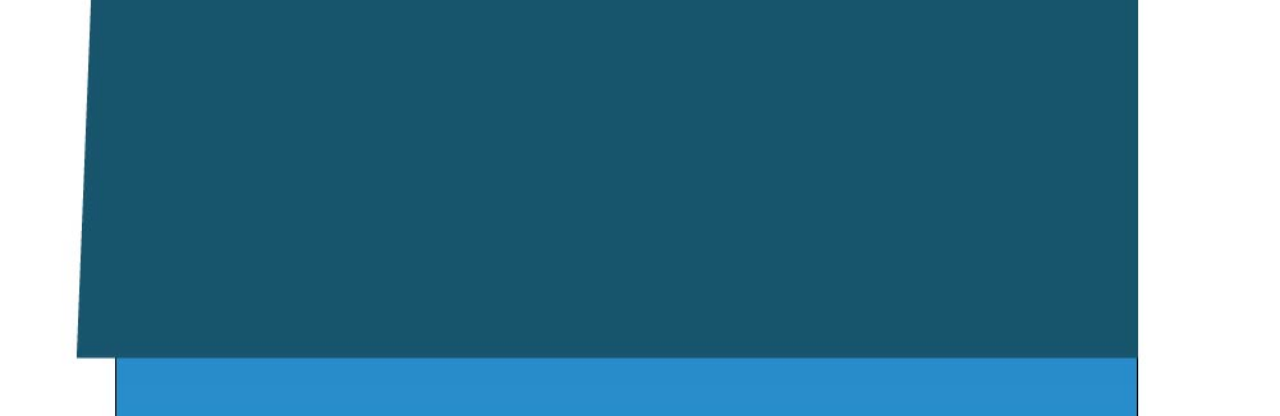
==== commit 95865ff2: "sdfdsf" ====
--- a/index.html
+++ b/index.html
@@ -7,91 +7,17 @@
   <meta charset="utf-8">
   <meta name="viewport" content="width=device-width">
   <title>LongScrolling Page</title>
+  <link href="css/um.css" rel="stylesheet">
 <style id="jsbin-css">
-#canvas{
-  width:400px;
-  height:10000px;
-  margin:0 auto;
-  position:relative;
-
-}
-
 
 body{
   background-color: grey;
   background-image: url(background.jpg);
    background-size: cover;
 }
-
-#counter{
-  border:2px solid blue;
-  background-color:blue;
-  color:white;
-  width:200px;
-  height:30px;
-  top:123px;
-  left:90px;
-  position:absolute;
-  z-index:-1;
-  opacity:0.9;
-}
-
-h1{  border:2px solid blue;
-     background-color:yellow;
-     position:absolute;
-     width:200px;
-     height:30px;
-     top:120px;
-     left:100px;
-     z-index:-2;
-     opacity:0.9;
-}
-
-h2{  border:2px solid blue;
-     background-color:yellow;
-     position:absolute;
-     width:200px;
-     height:120px;
-     top:2700px;
-     left:100px;
-     z-index:-2;
-     opacity:0.9;
-}
-
-h3{  border:2px solid blue;
-     background-color:yellow;
-     position:absolute;
-     width:200px;
-     height:150px;
-     top:5300px;
-     left:100px;
-     z-index:-2;
-     opacity:0.9;
-}
-
-#star{
-
-     position:absolute;
-     width:200px;
-     height:150px;
-     top:6500px;
-     left:300px;
-
-     opacity:0.9;}
+</style>
 
 
-#icon {width:300px;
-  position:absolute;
-  top:200px;
-  left:50px;
-}
-
-
-/* relative, absolute, fixed, static
-http://www.barelyfitz.com/screencast/html-training/css/positioning/
-http://jsbin.com/yicata/2/
-*/
-</style>
 </head>
 <body>
 
@@ -107,50 +33,6 @@
 
   </div>
 
-<script id="jsbin-javascript">
-var canvas = document.getElementById("canvas");
-var counter = document.getElementById("counter");
-var icon = document.getElementById("icon");
-
-window.onscroll = function(){
-
-
-  var y = window.pageYOffset;
-
-  console.log(y);
-
-  counter.style.top = 400 + y * .97 + "px";
-
-  counter.innerHTML = y + "px";
-
-  if (y > 2000) {
-    counter.style.backgroundColor = "green";
-  }else{
-    counter.style.backgroundColor = "blue";}
-
-    icon.style.top = 200 + y  + "px";
-
-  if(y < 2000){
-
-      icon.src="meteor.png";
-
-  }
-
-
-  else if(y < 9000){
-
-      icon.src="second.png";
-
-  }
-
-
-
-  else{
-
-  icon.src="three.png";
- }
-
-};
-</script>
+<script src="js/longscrolling.js"></script>
 </body>
 </html>
--- a/css/um.css
+++ b/css/um.css
@@ -0,0 +1,70 @@
+#canvas{
+  width:400px;
+  height:10000px;
+  margin:0 auto;
+  position:relative;
+
+}
+
+#counter{
+  border:2px solid blue;
+  background-color:blue;
+  color:white;
+  width:200px;
+  height:30px;
+  top:123px;
+  left:90px;
+  position:absolute;
+  z-index:-1;
+  opacity:0.9;
+}
+
+h1{  border:2px solid blue;
+     background-color:yellow;
+     position:absolute;
+     width:200px;
+     height:30px;
+     top:120px;
+     left:100px;
+     z-index:-2;
+     opacity:0.9;
+}
+
+h2{  border:2px solid blue;
+     background-color:yellow;
+     position:absolute;
+     width:200px;
+     height:120px;
+     top:2700px;
+     left:100px;
+     z-index:-2;
+     opacity:0.9;
+}
+
+h3{  border:2px solid blue;
+     background-color:yellow;
+     position:absolute;
+     width:200px;
+     height:150px;
+     top:5300px;
+     left:100px;
+     z-index:-2;
+     opacity:0.9;
+}
+
+#star{
+
+     position:absolute;
+     width:200px;
+     height:150px;
+     top:6500px;
+     left:300px;
+
+     opacity:0.9;}
+
+
+#icon {width:300px;
+  position:absolute;
+  top:200px;
+  left:50px;
+}
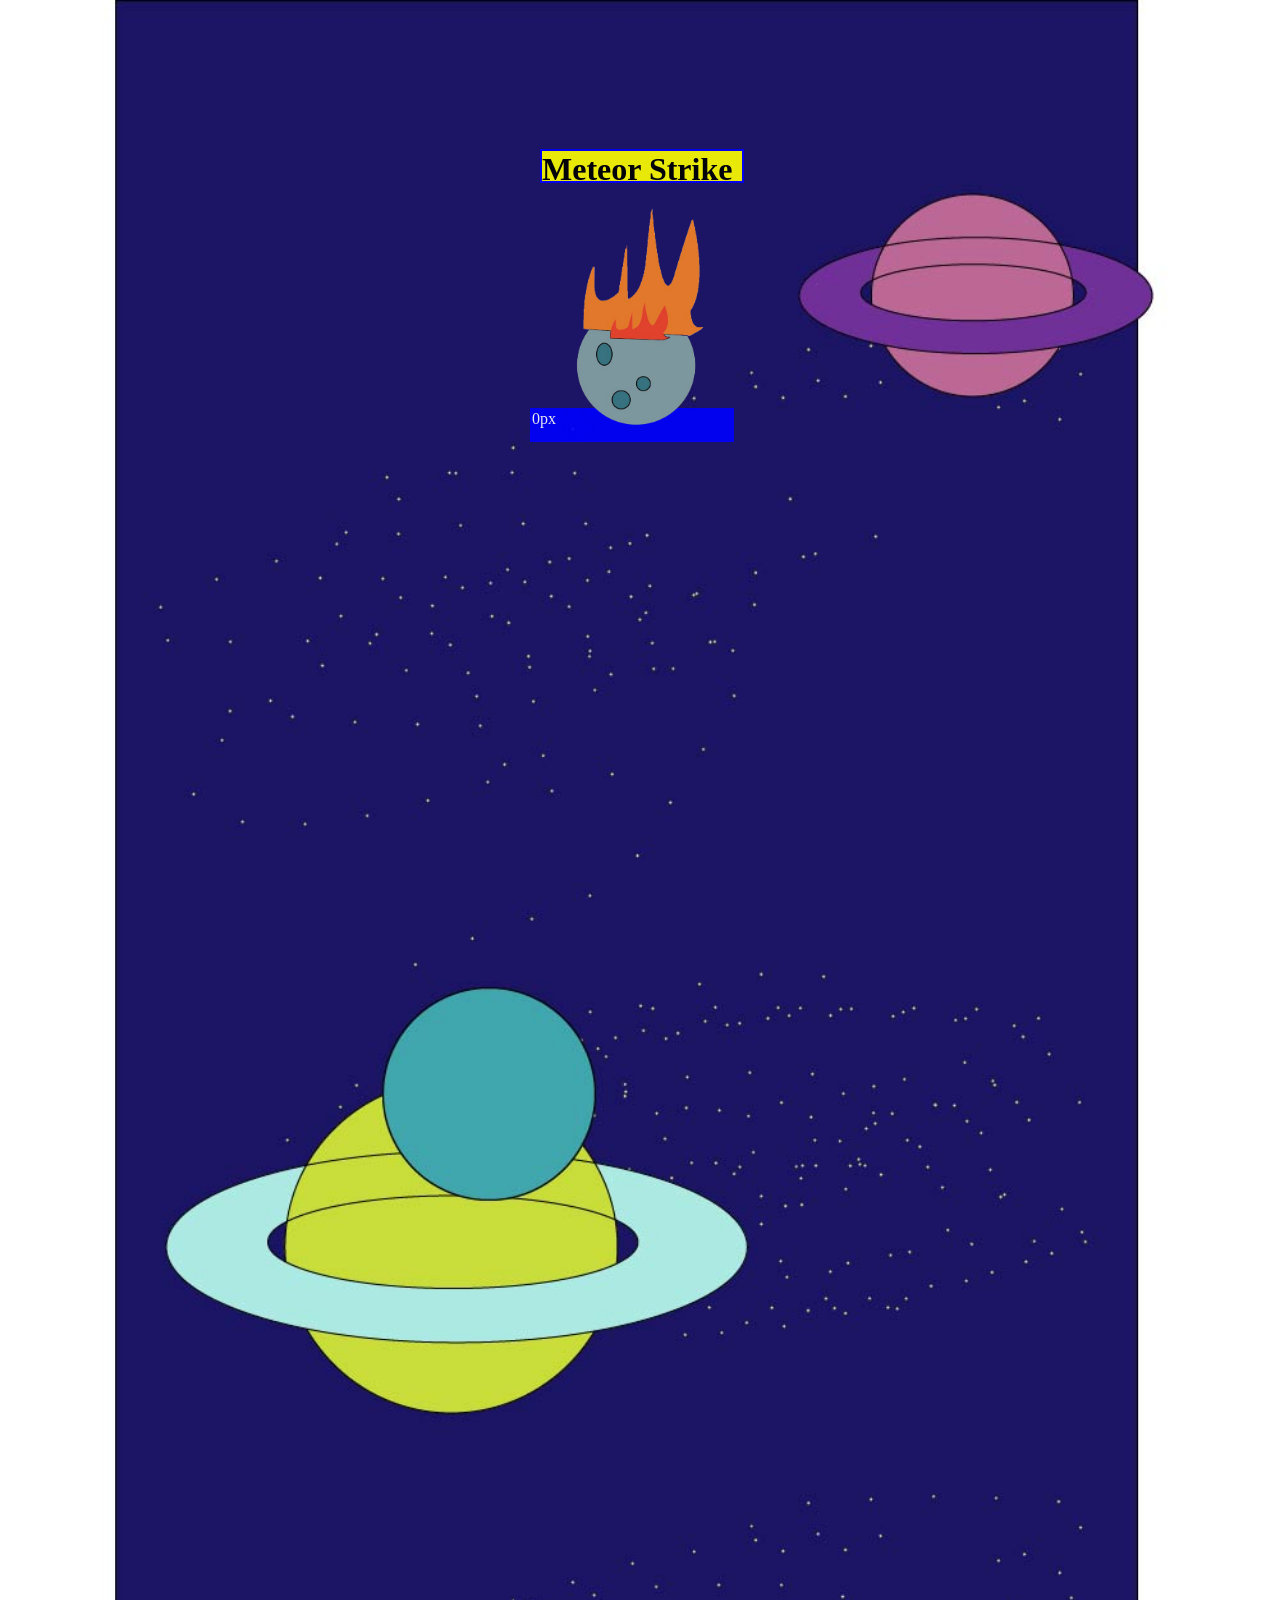
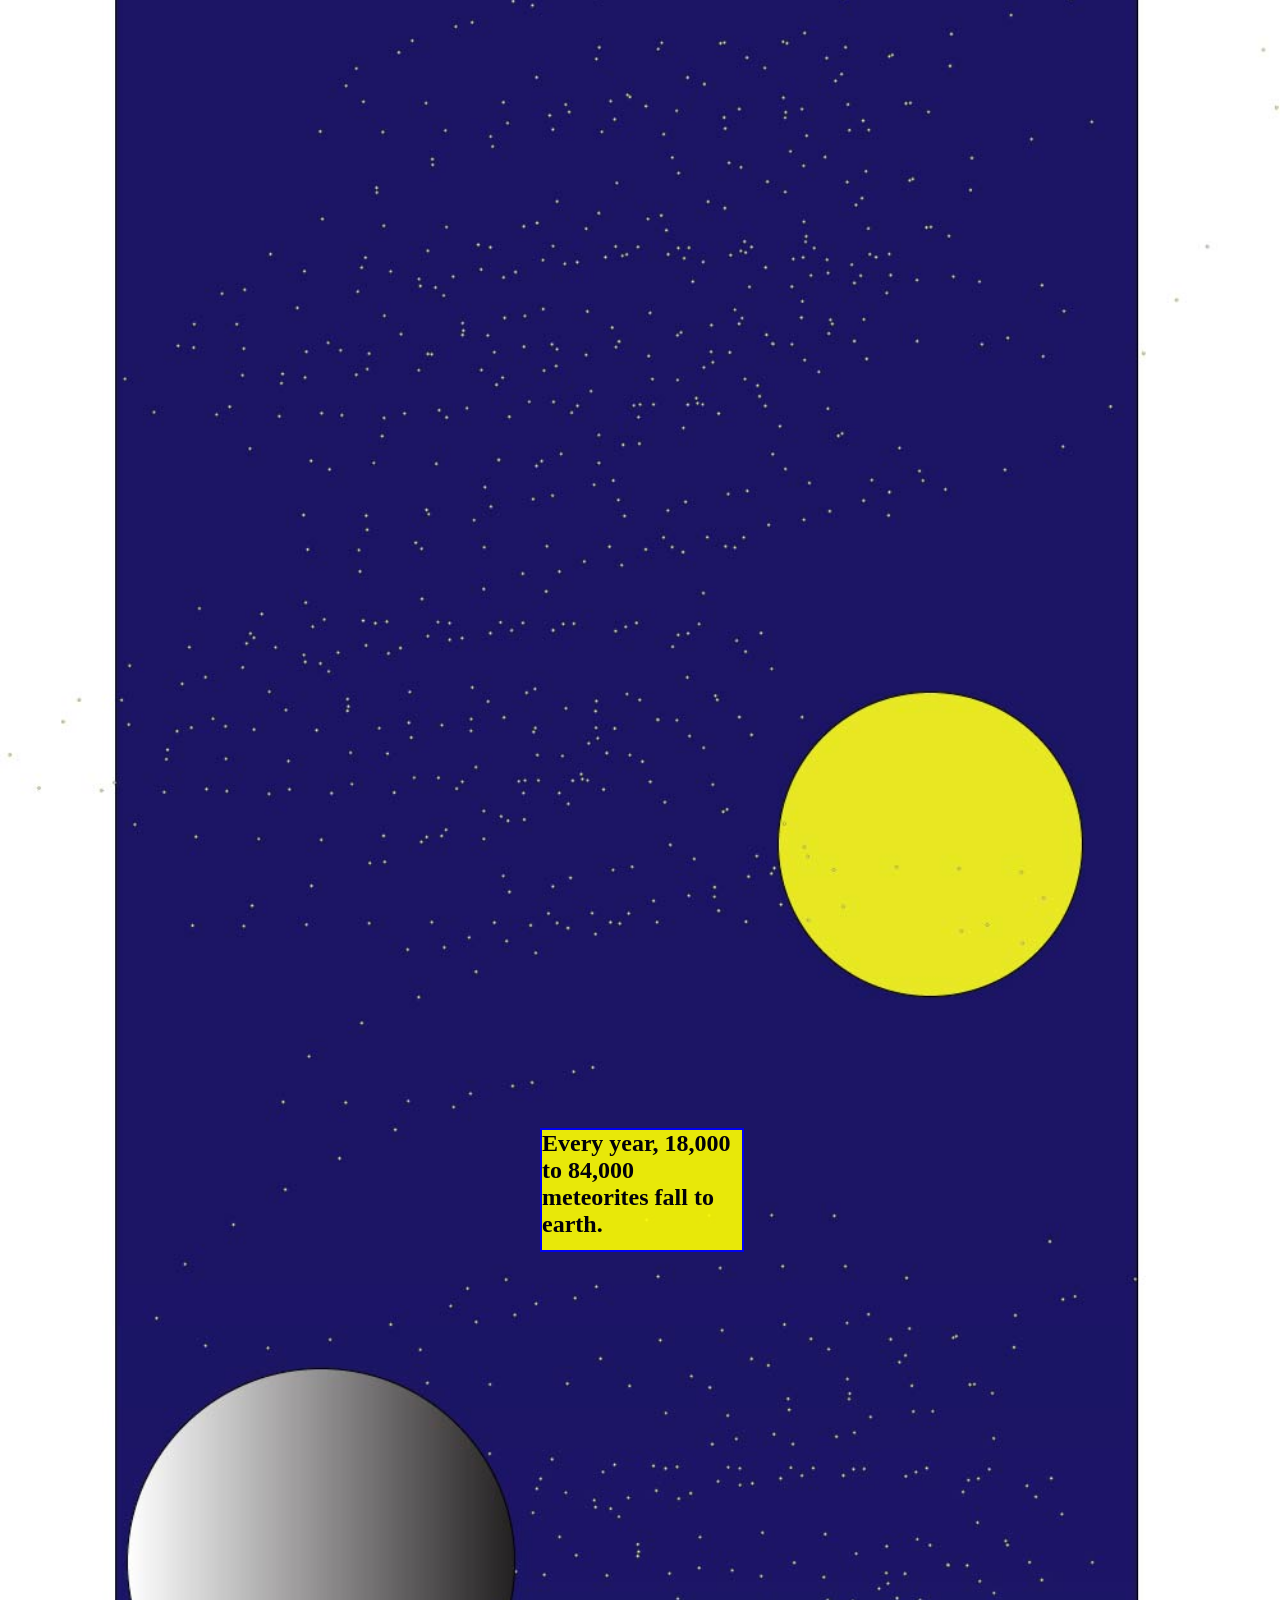
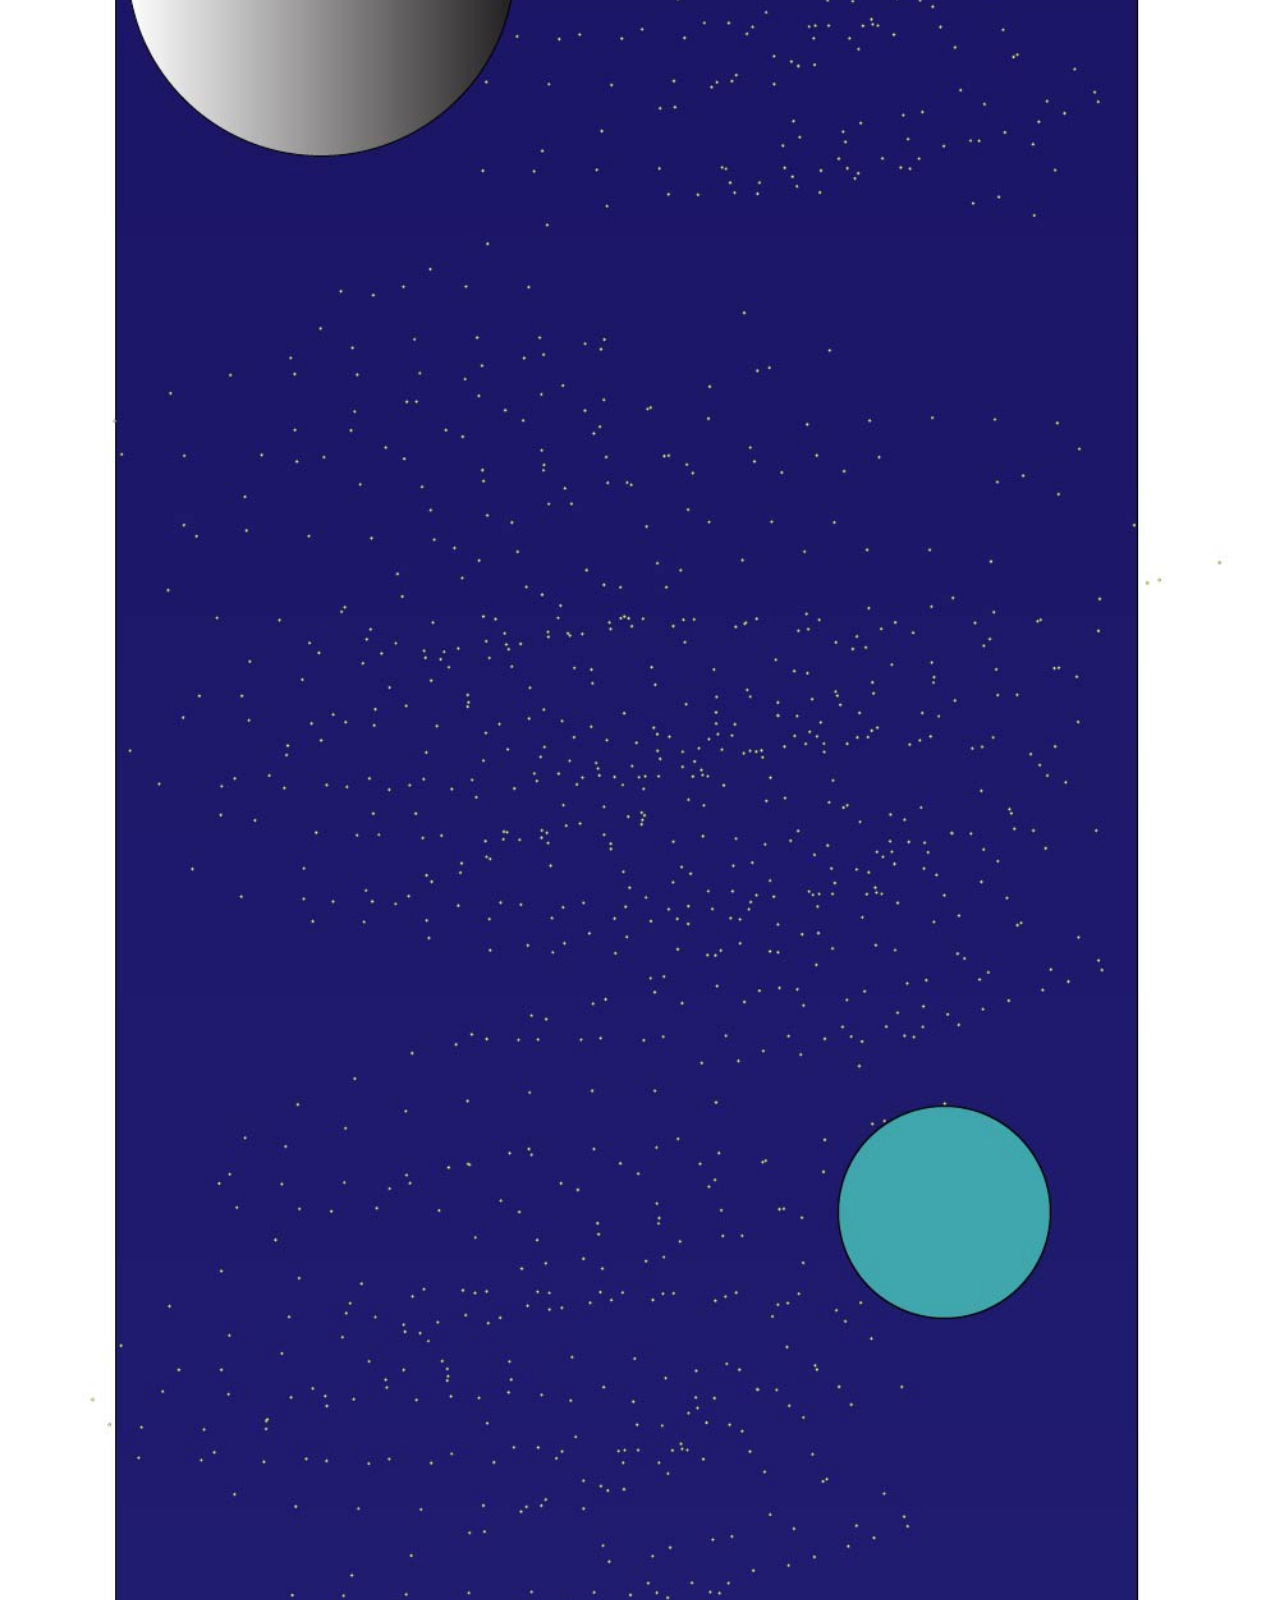
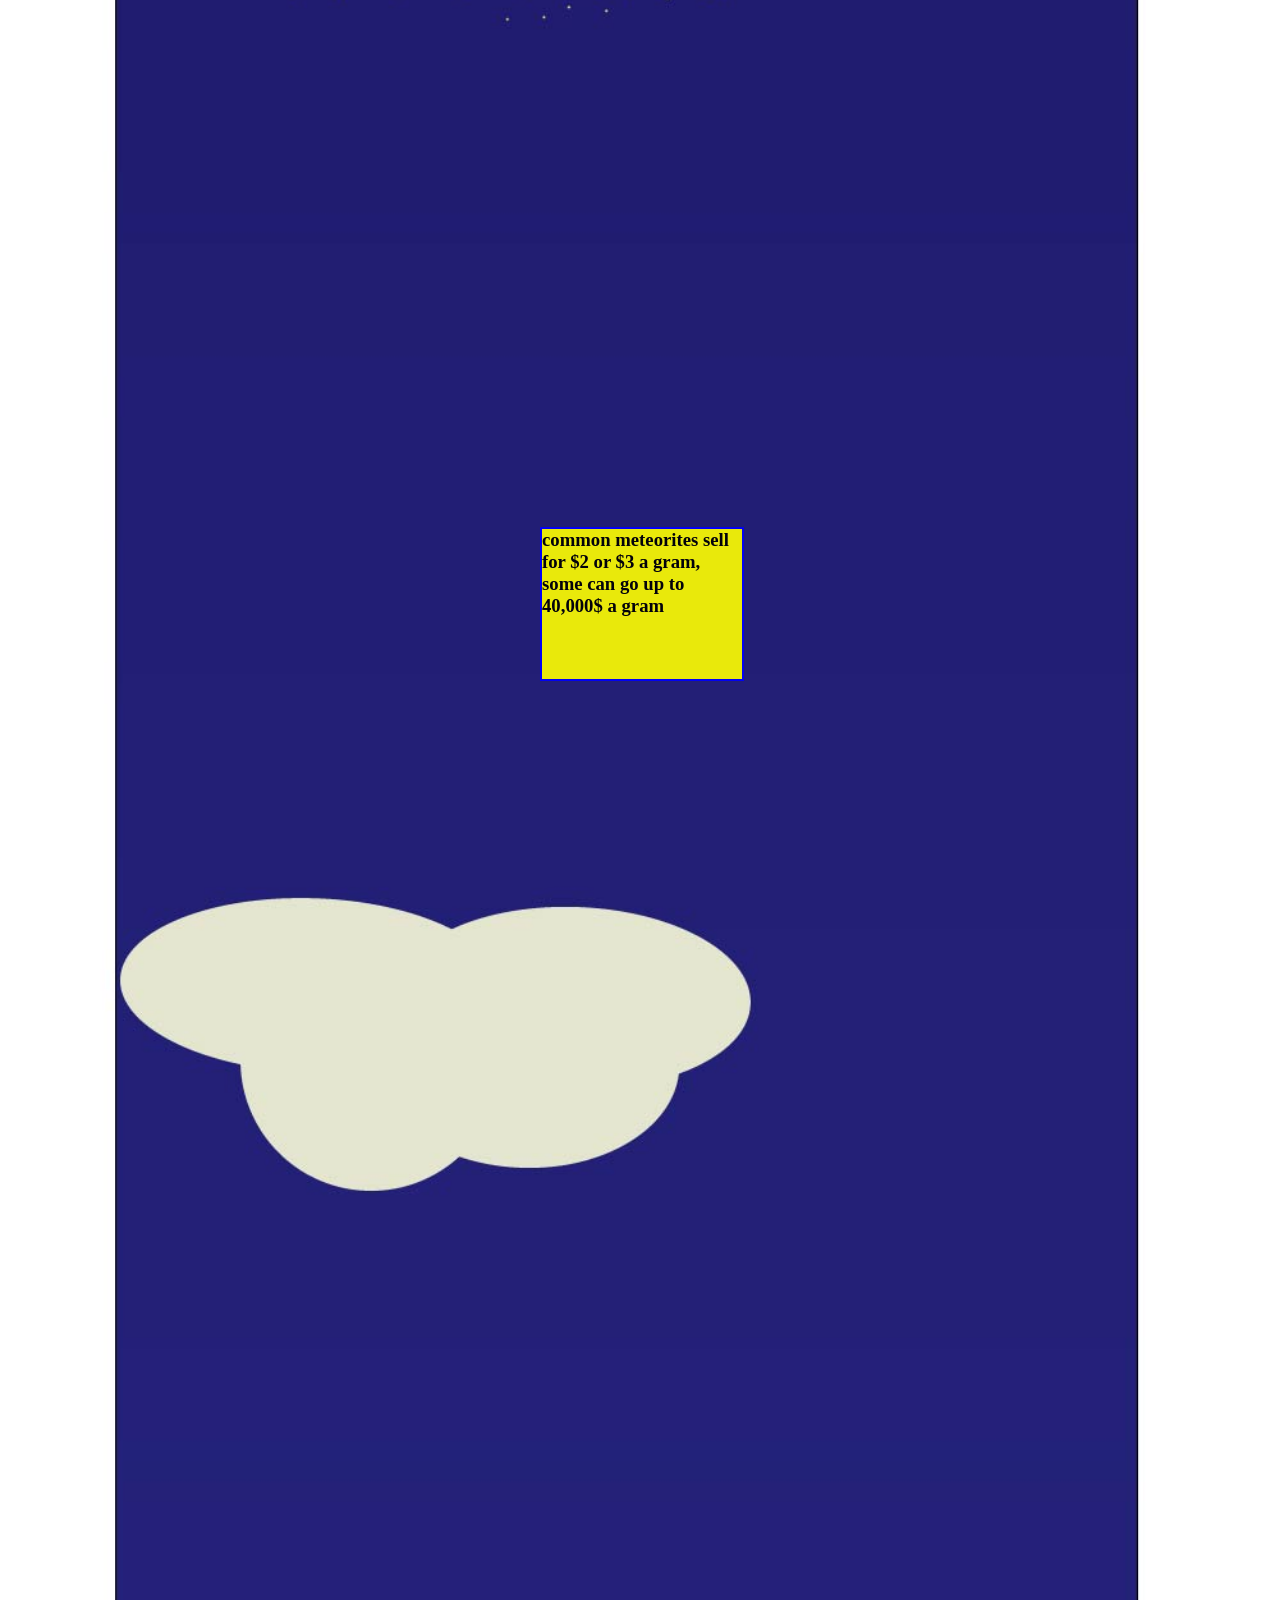
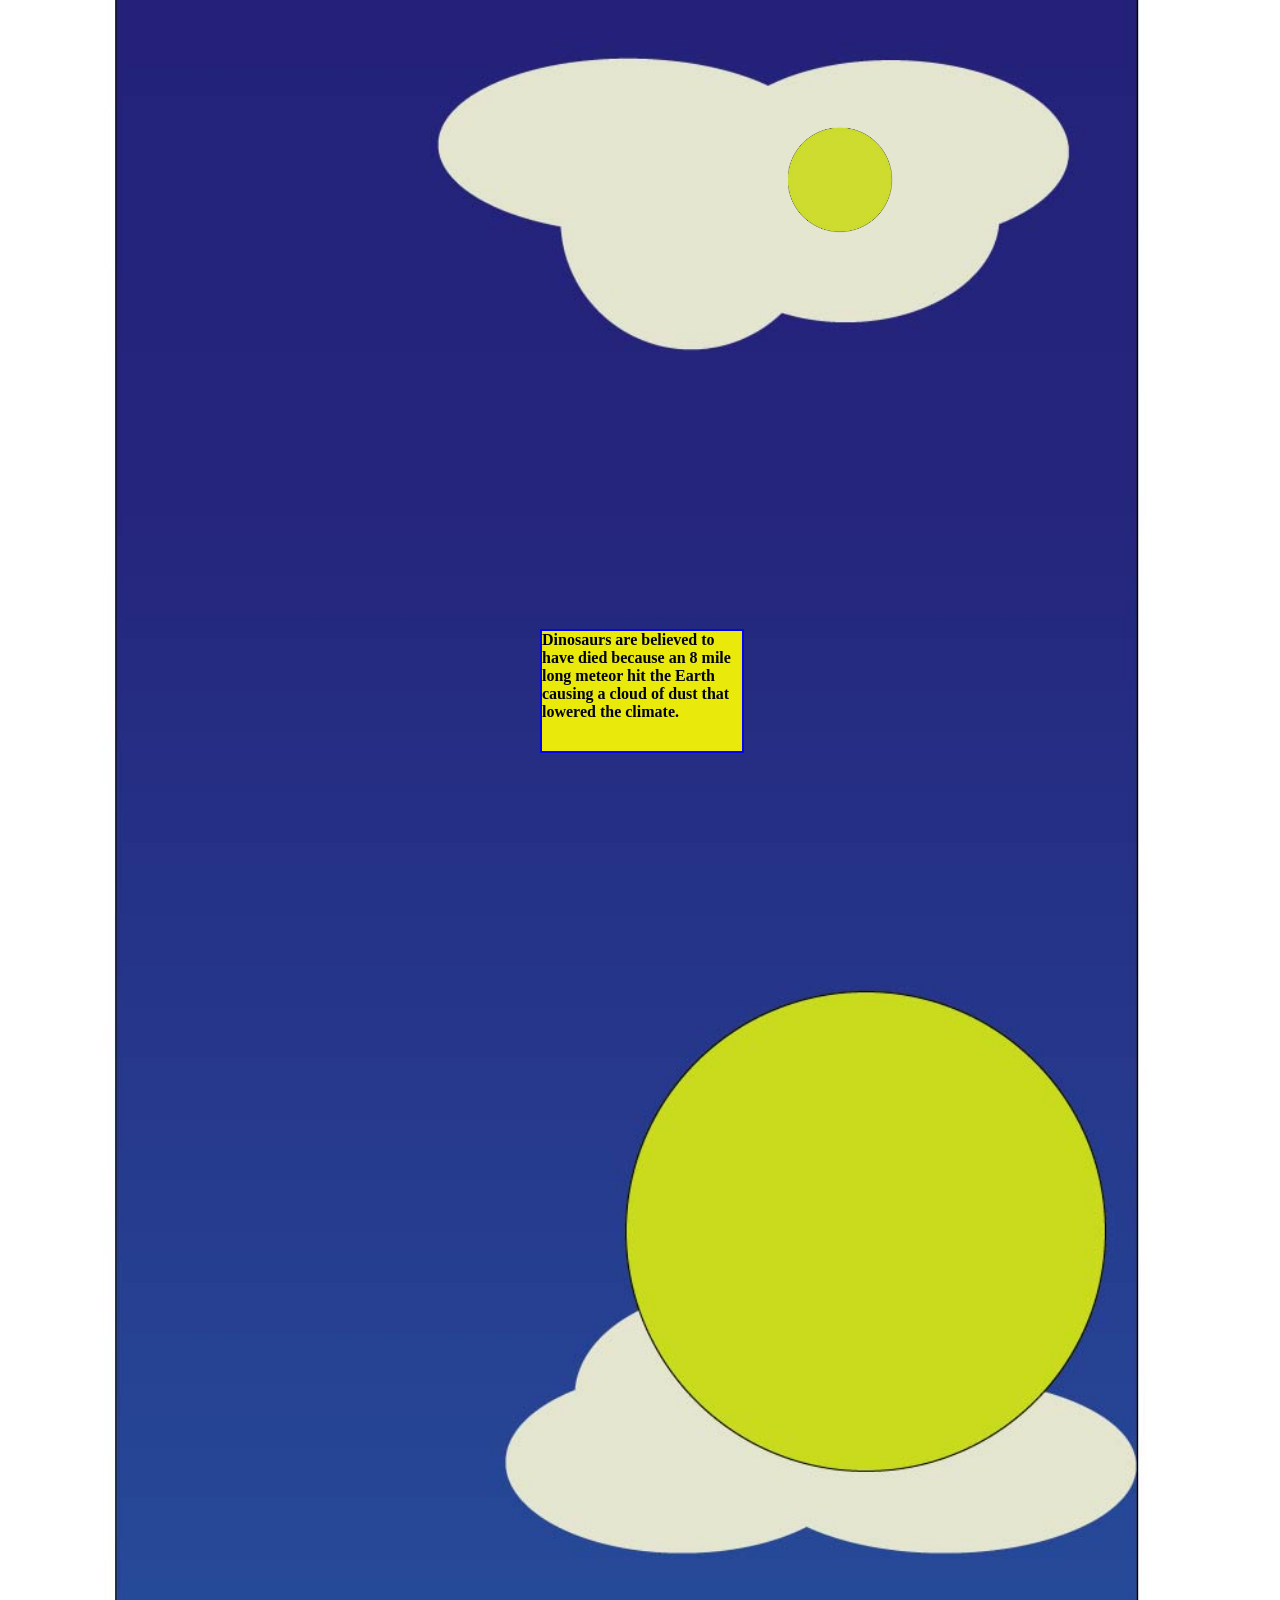
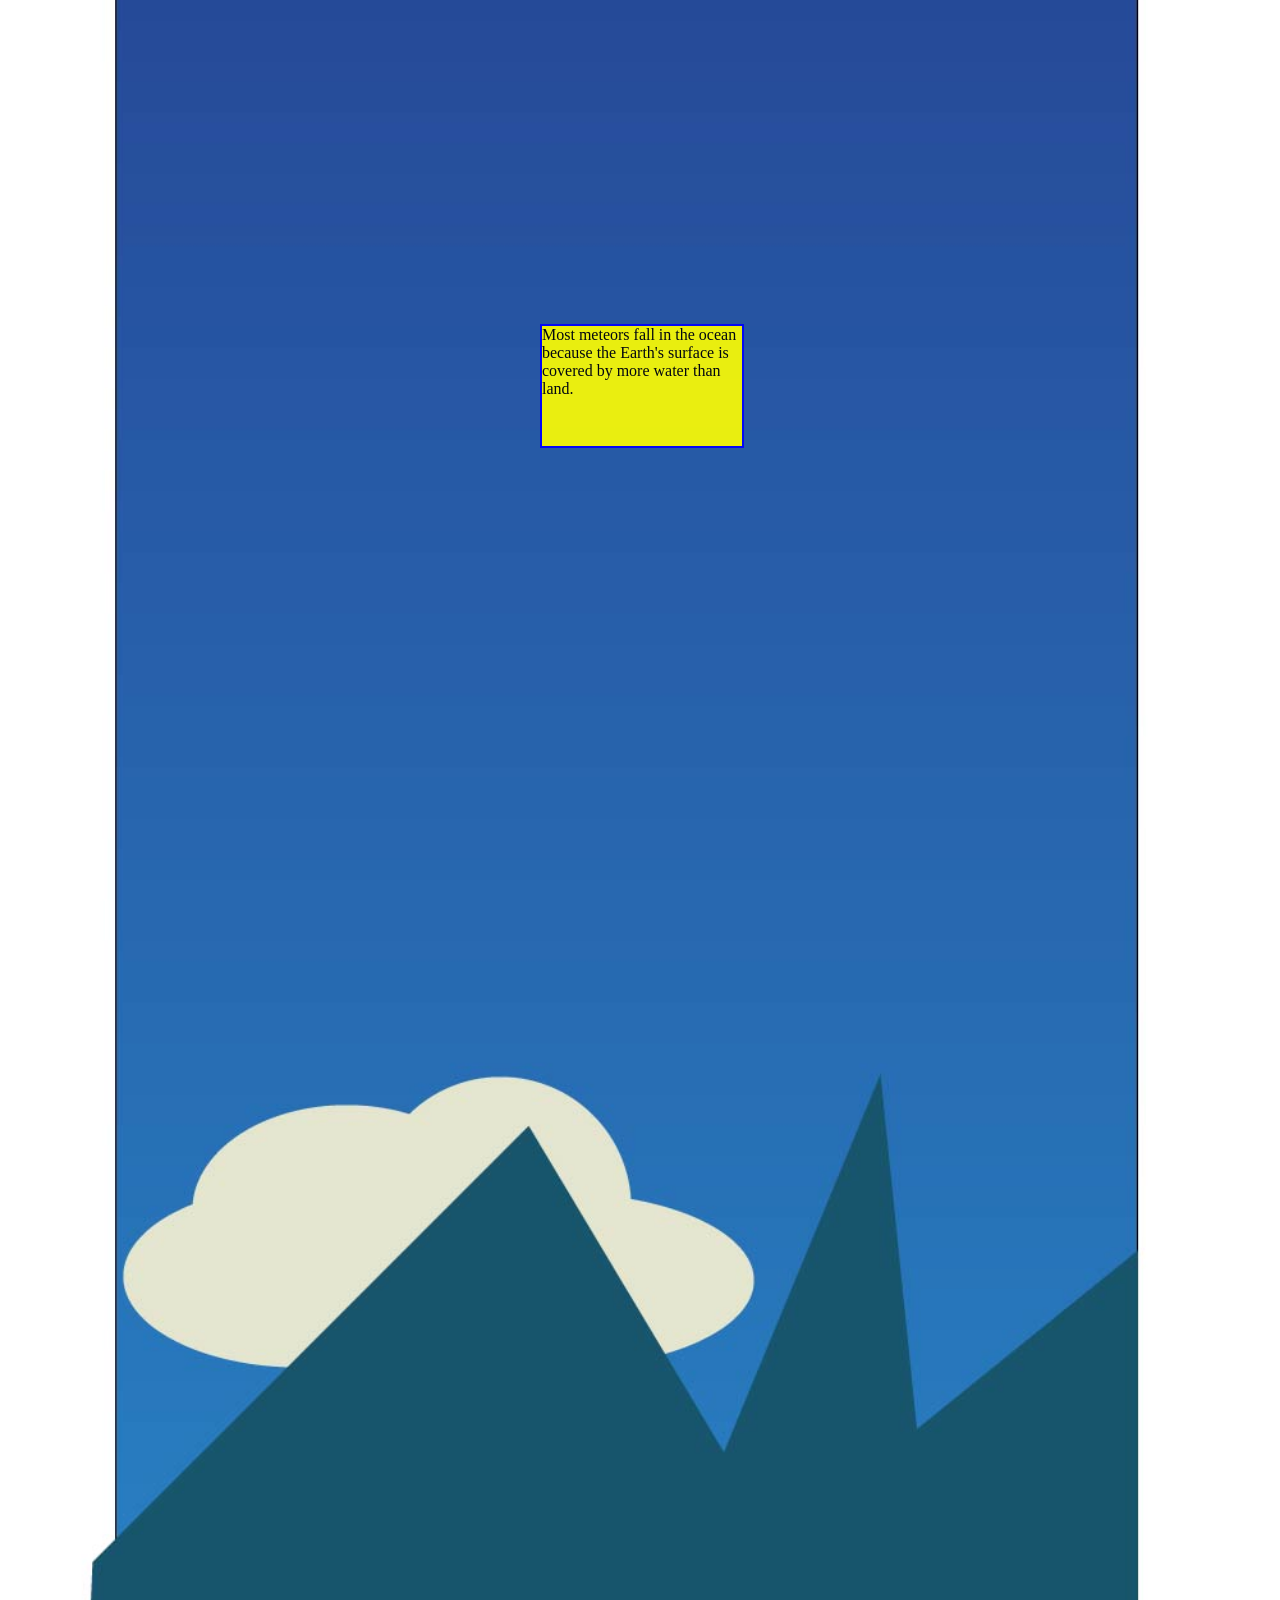
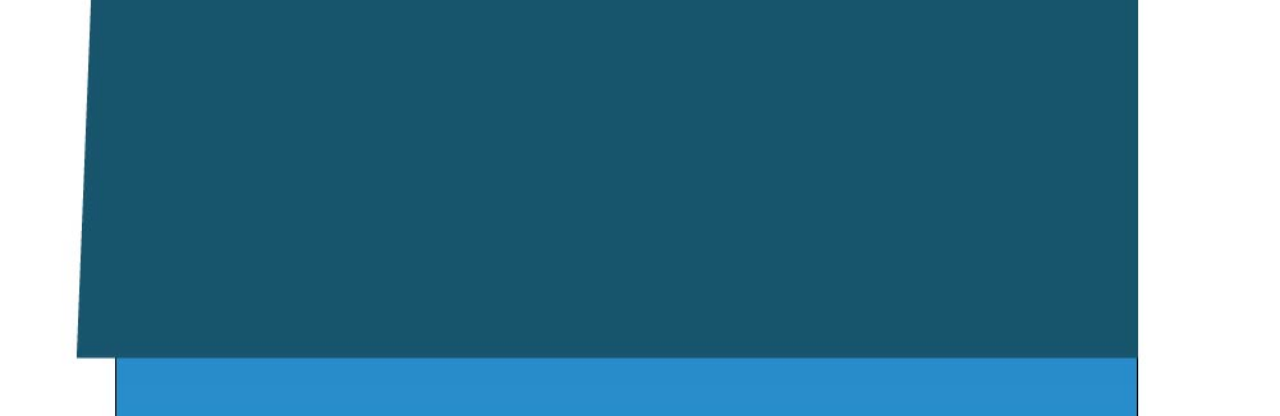
==== commit 30e73a3c: "lalala" ====
--- a/index.html
+++ b/index.html
@@ -14,6 +14,9 @@
   background-color: grey;
   background-image: url(background.jpg);
    background-size: cover;
+   background-repeat:no-repeat;
+
+
 }
 </style>
 
@@ -28,6 +31,8 @@
     <h1>Meteor Strike</h1>
     <h2>Every year, 18,000 to 84,000 meteorites fall to earth.</h2>
     <h3>common meteorites sell for $2 or $3 a gram, some can go up to 40,000$ a gram</h3>
+    <h4>Dinosaurs are believed to have died because an 8 mile long meteor hit the Earth causing a cloud of dust that lowered the climate.</h4>
+    <p>Most meteors fall in the ocean because the Earth's surface is covered by more water than land.</p>
     <img src="meteor.png" alt="" id="icon">
     <img src="star.png" alt="" id="star">
 
--- a/css/um.css
+++ b/css/um.css
@@ -3,8 +3,9 @@
   height:10000px;
   margin:0 auto;
   position:relative;
+}
 
-}
+
 
 #counter{
   border:2px solid blue;
@@ -52,6 +53,29 @@
      opacity:0.9;
 }
 
+h4{  border:2px solid blue;
+     background-color:yellow;
+     position:absolute;
+     width:200px;
+     height:120px;
+     top:7000px;
+     left:100px;
+     z-index:-2;
+     opacity:0.9;
+}
+
+p{  border:2px solid blue;
+     background-color:yellow;
+     position:absolute;
+     width:200px;
+     height:120px;
+     top:8300px;
+     left:100px;
+     z-index:-2;
+     opacity:0.9;
+}
+
+
 #star{
 
      position:absolute;
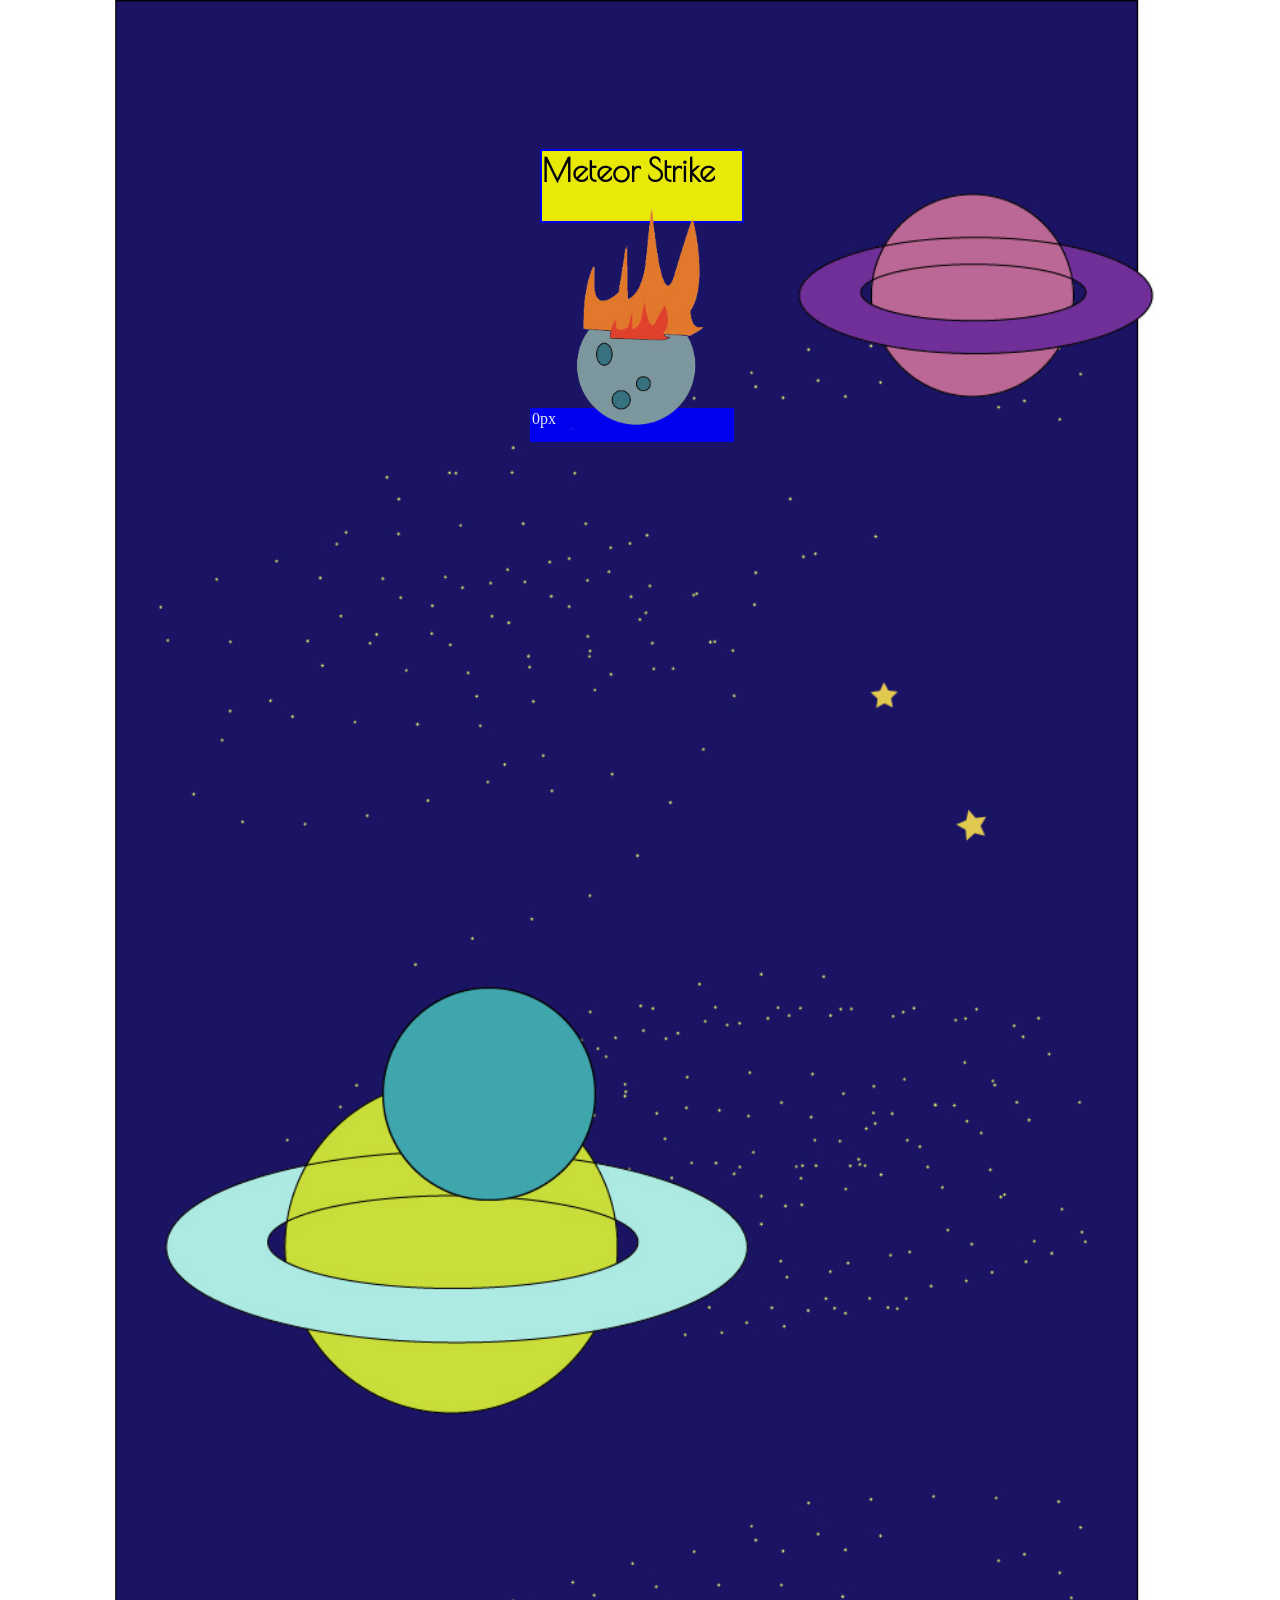
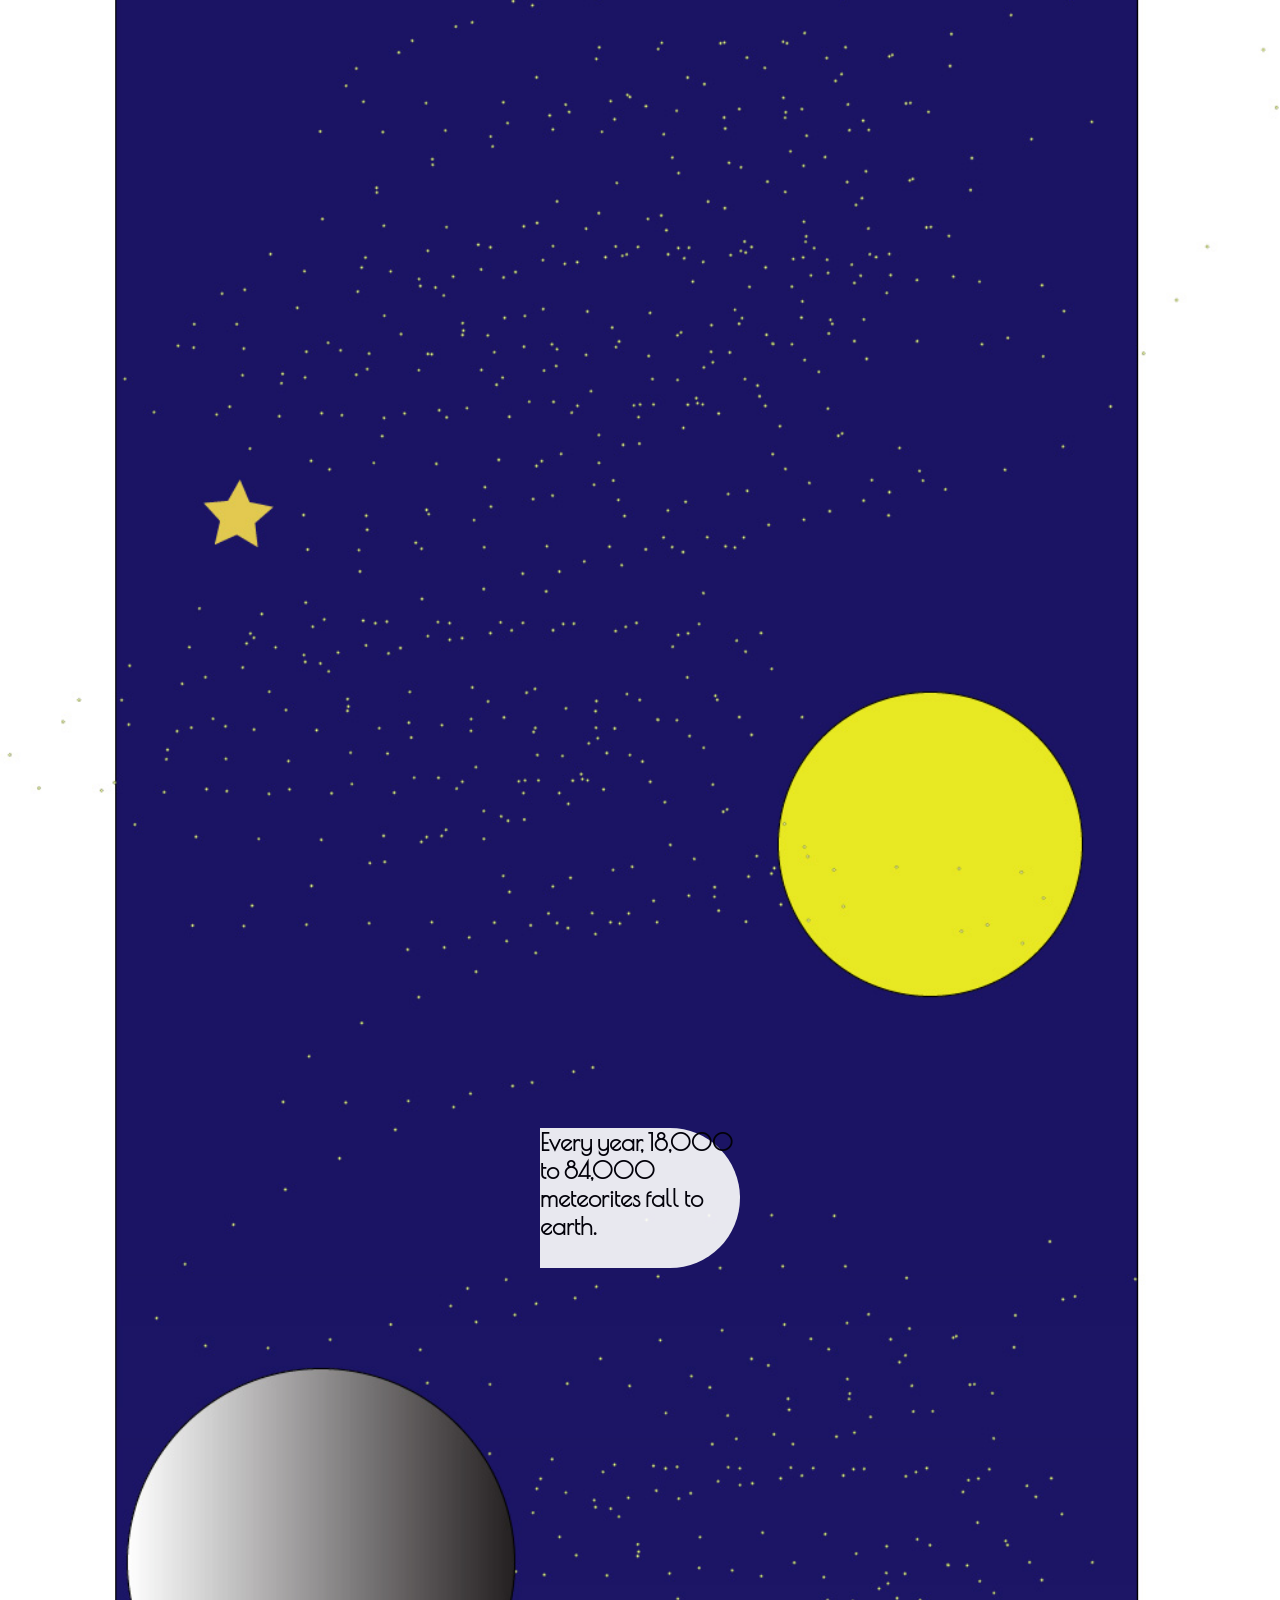
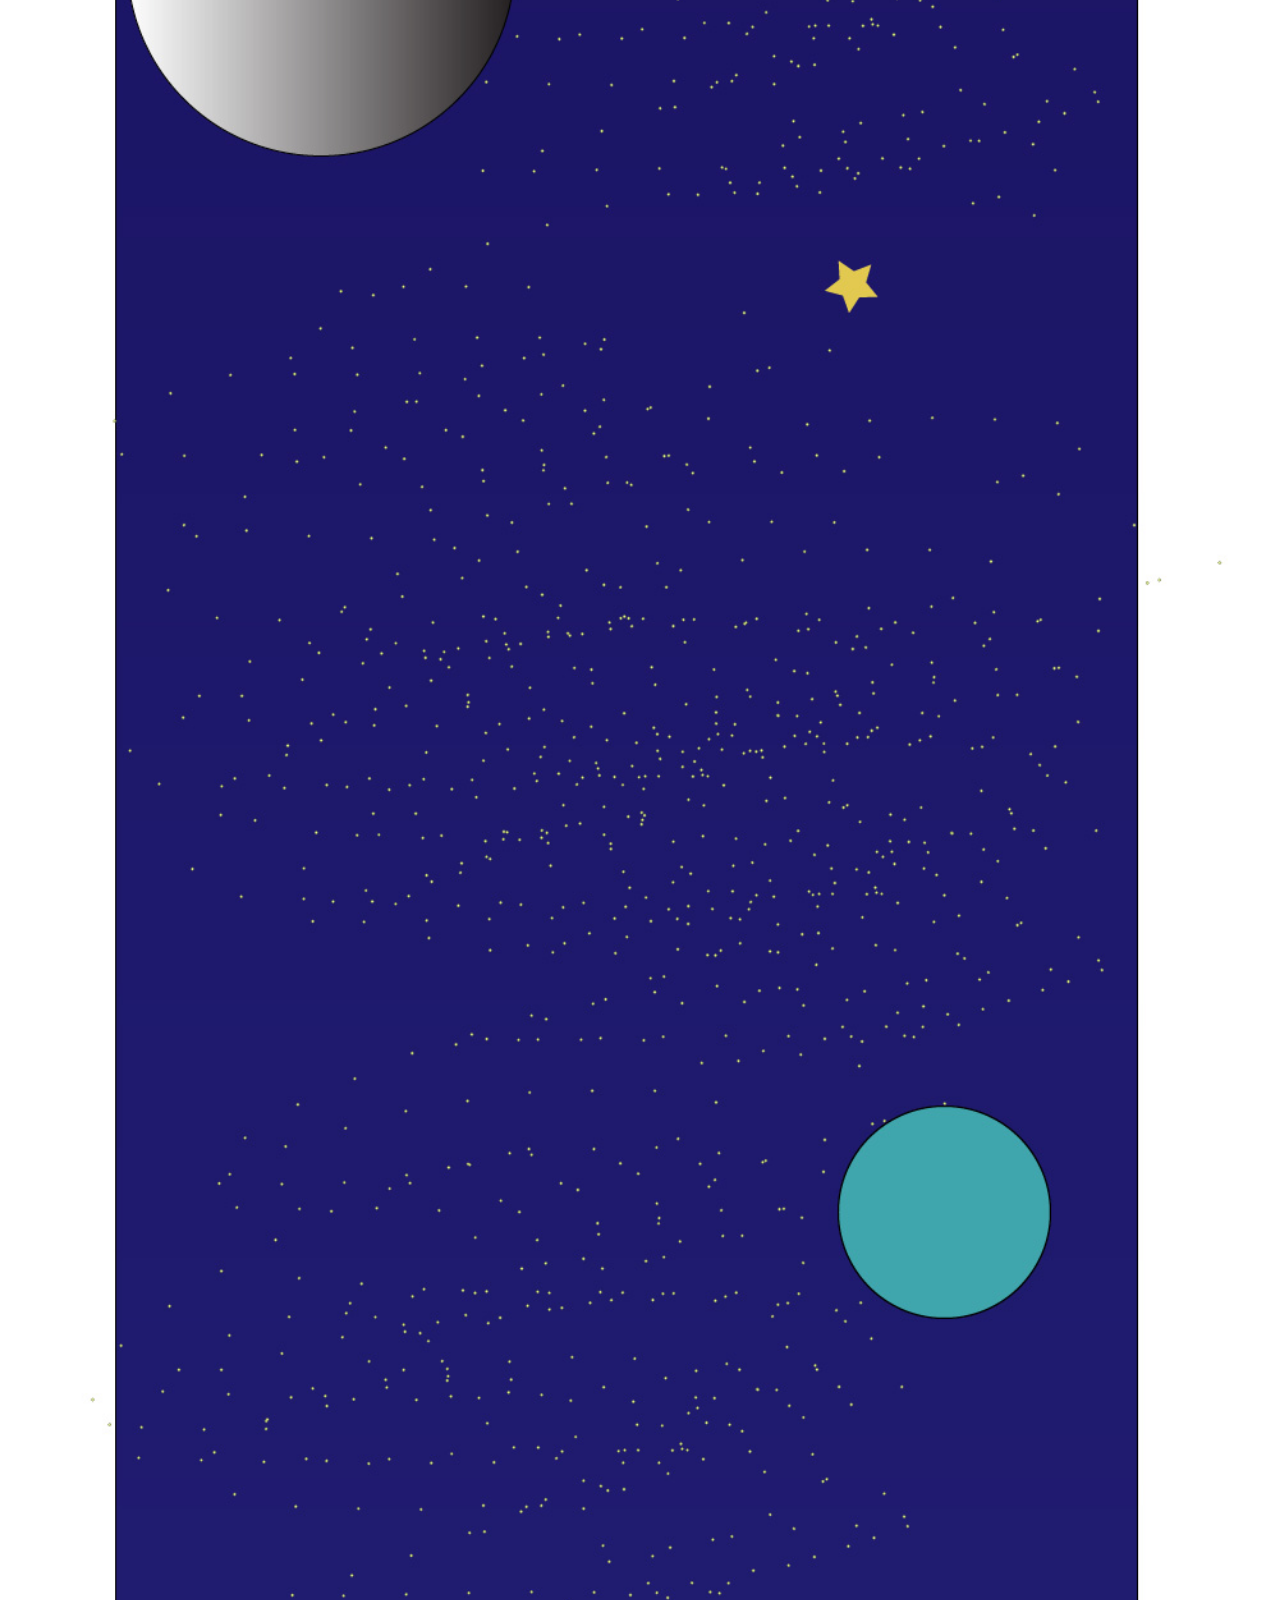
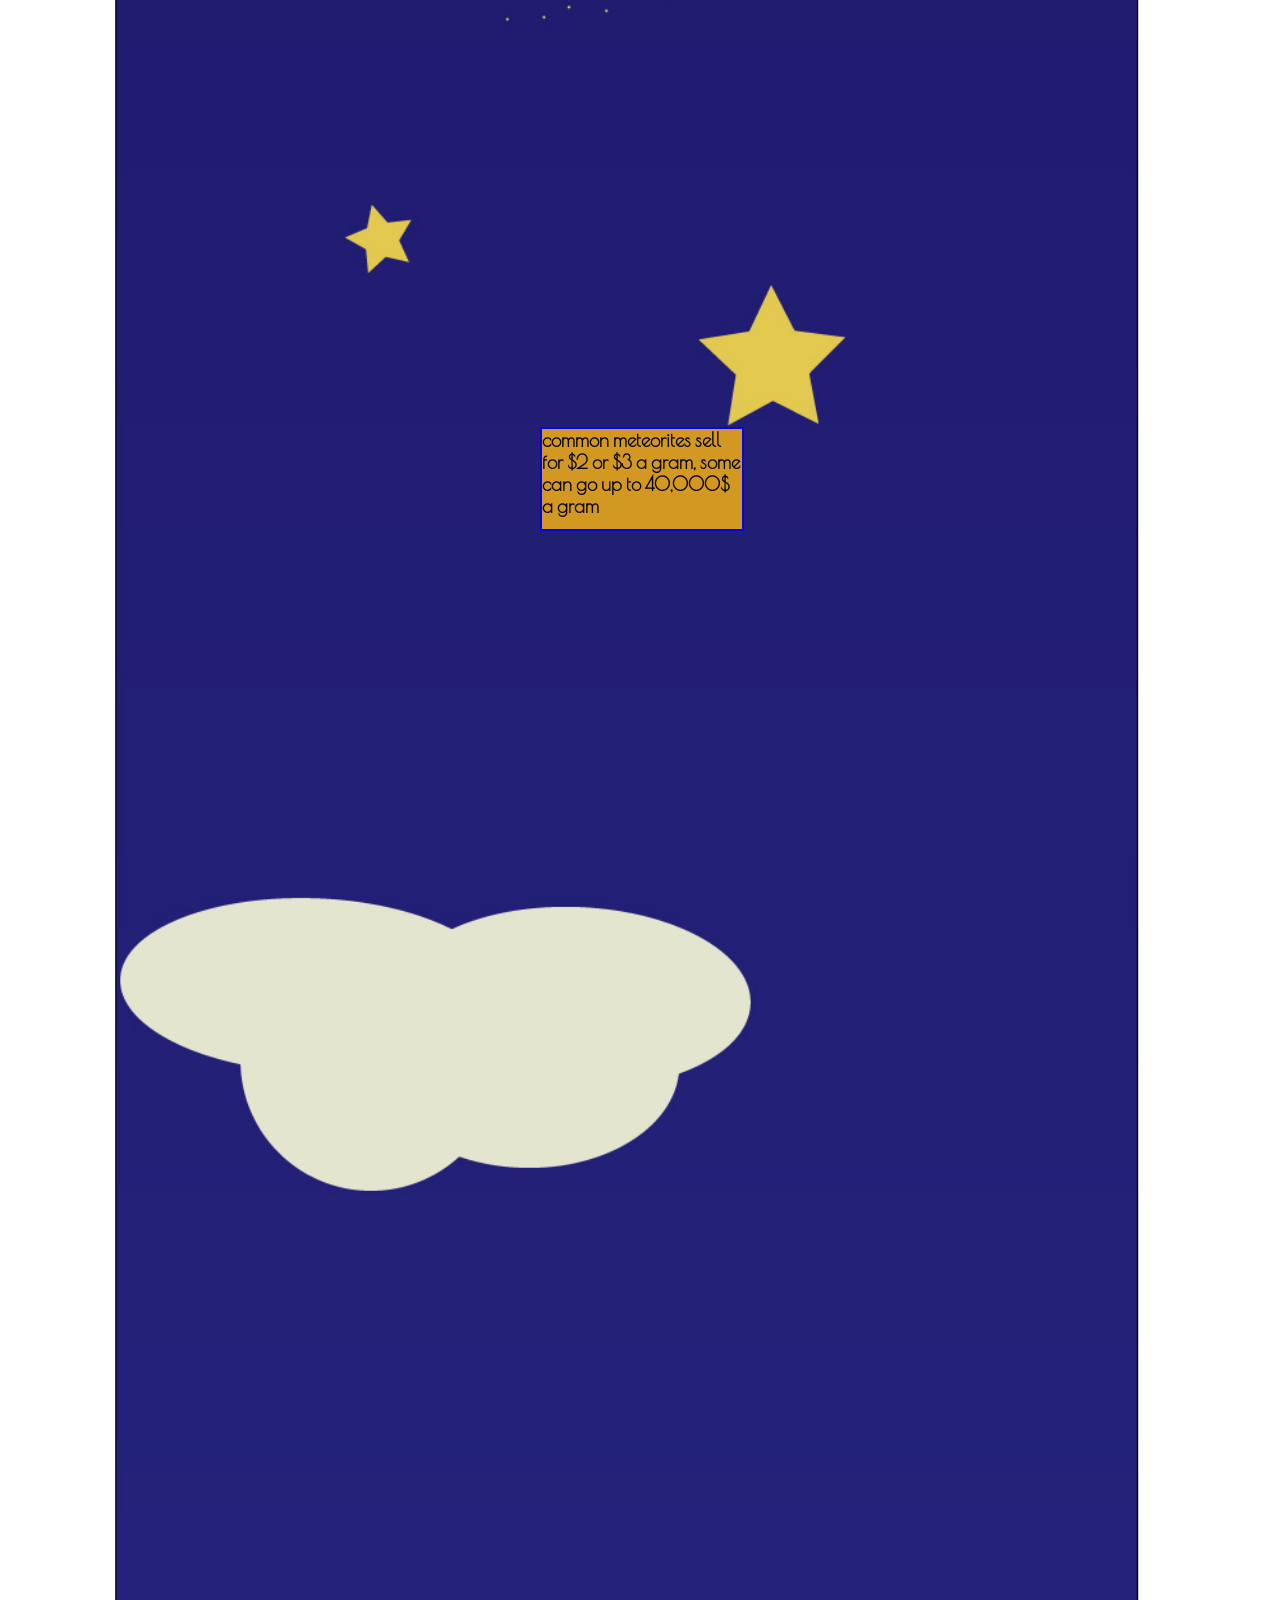
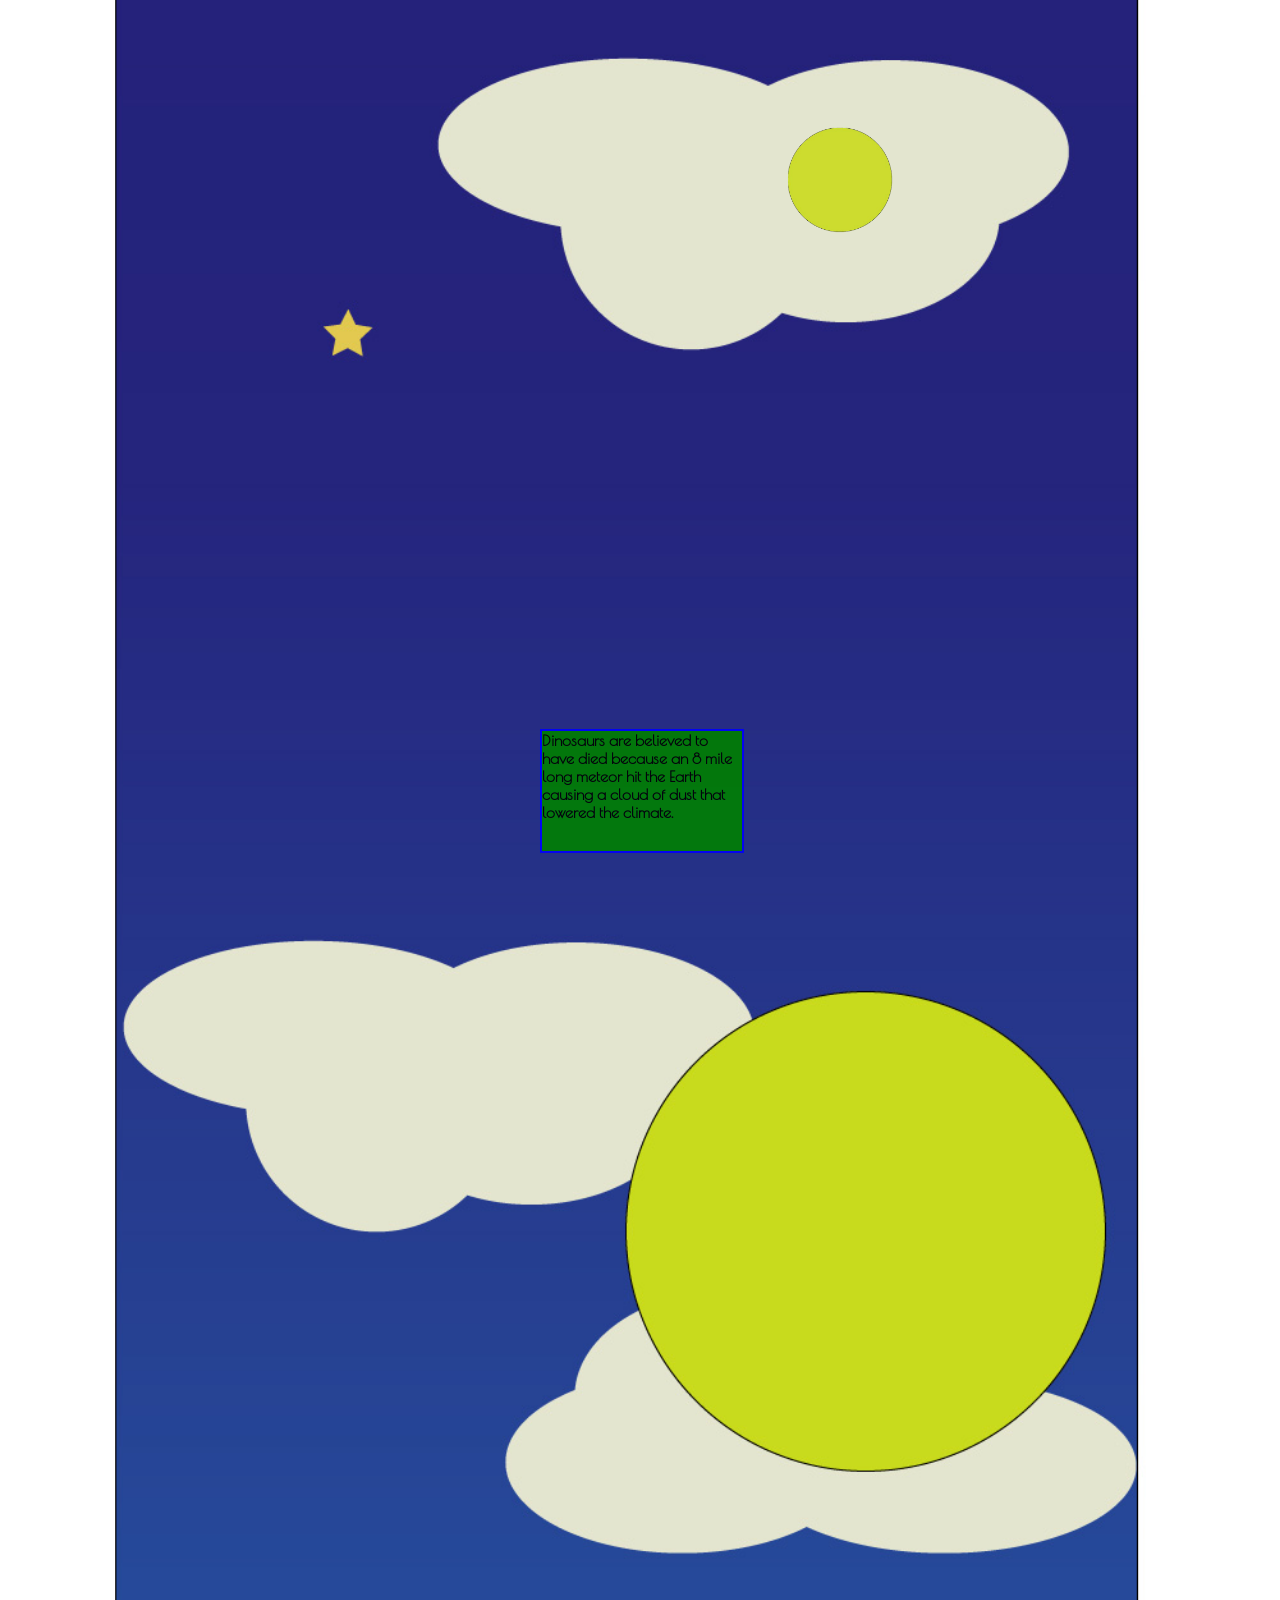
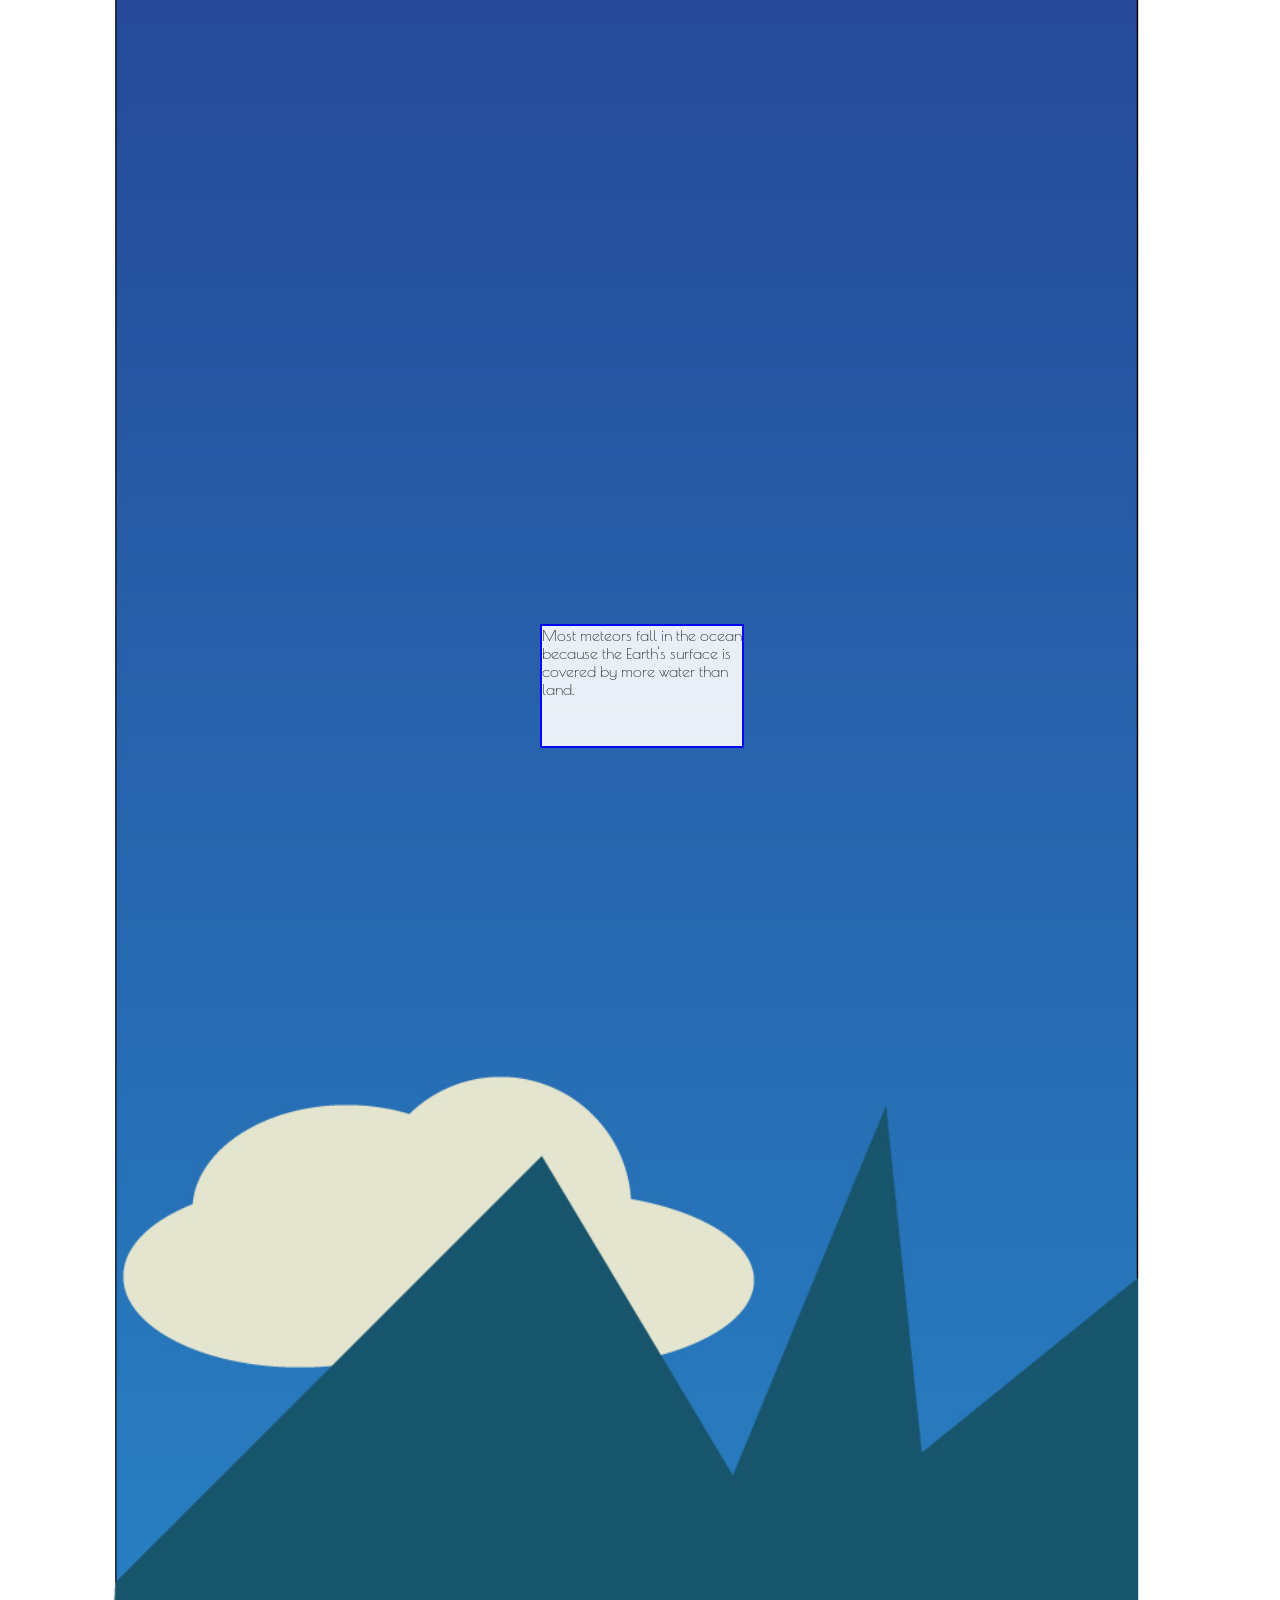
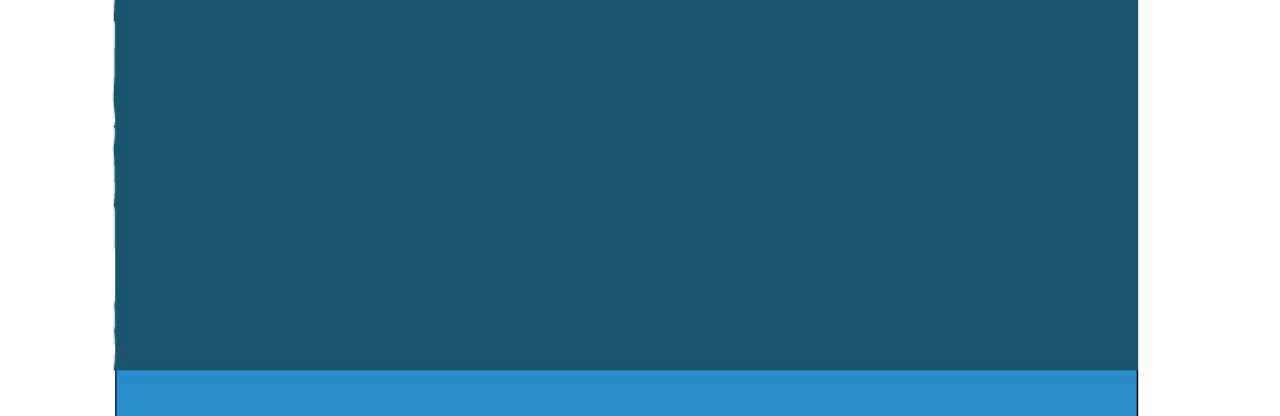
==== commit 1655b625: "final?" ====
--- a/index.html
+++ b/index.html
@@ -7,6 +7,7 @@
   <meta charset="utf-8">
   <meta name="viewport" content="width=device-width">
   <title>LongScrolling Page</title>
+  <link href="https://fonts.googleapis.com/css?family=Poiret+One" rel="stylesheet">
   <link href="css/um.css" rel="stylesheet">
 <style id="jsbin-css">
 
--- a/css/um.css
+++ b/css/um.css
@@ -24,55 +24,64 @@
      background-color:yellow;
      position:absolute;
      width:200px;
-     height:30px;
+     height:70px;
      top:120px;
      left:100px;
      z-index:-2;
      opacity:0.9;
+    font-family: 'Poiret One', cursive;
 }
 
 h2{  border:2px solid blue;
-     background-color:yellow;
+     background-color:white;
      position:absolute;
      width:200px;
-     height:120px;
+     height:140px;
      top:2700px;
      left:100px;
      z-index:-2;
      opacity:0.9;
+    font-family: 'Poiret One', cursive;
+    border-radius: 0px 200px 200px 0px;
+-moz-border-radius: 0px 200px 200px 0px;
+-webkit-border-radius: 0px 200px 200px 0px;
+border: 0px solid #000000;
 }
 
 h3{  border:2px solid blue;
-     background-color:yellow;
+     background-color:#e7a61a;
      position:absolute;
      width:200px;
-     height:150px;
-     top:5300px;
+     height:100px;
+     top:5200px;
      left:100px;
      z-index:-2;
      opacity:0.9;
+     font-family: 'Poiret One', cursive;
 }
 
 h4{  border:2px solid blue;
-     background-color:yellow;
+     background-color:green;
      position:absolute;
      width:200px;
      height:120px;
-     top:7000px;
+     top:7100px;
      left:100px;
      z-index:-2;
      opacity:0.9;
+     font-family: 'Poiret One', cursive;
 }
 
 p{  border:2px solid blue;
-     background-color:yellow;
+     background-color:white;
      position:absolute;
      width:200px;
      height:120px;
-     top:8300px;
+     top:8600px;
      left:100px;
      z-index:-2;
      opacity:0.9;
+     font-family: 'Poiret One', cursive;
 }
 
 
